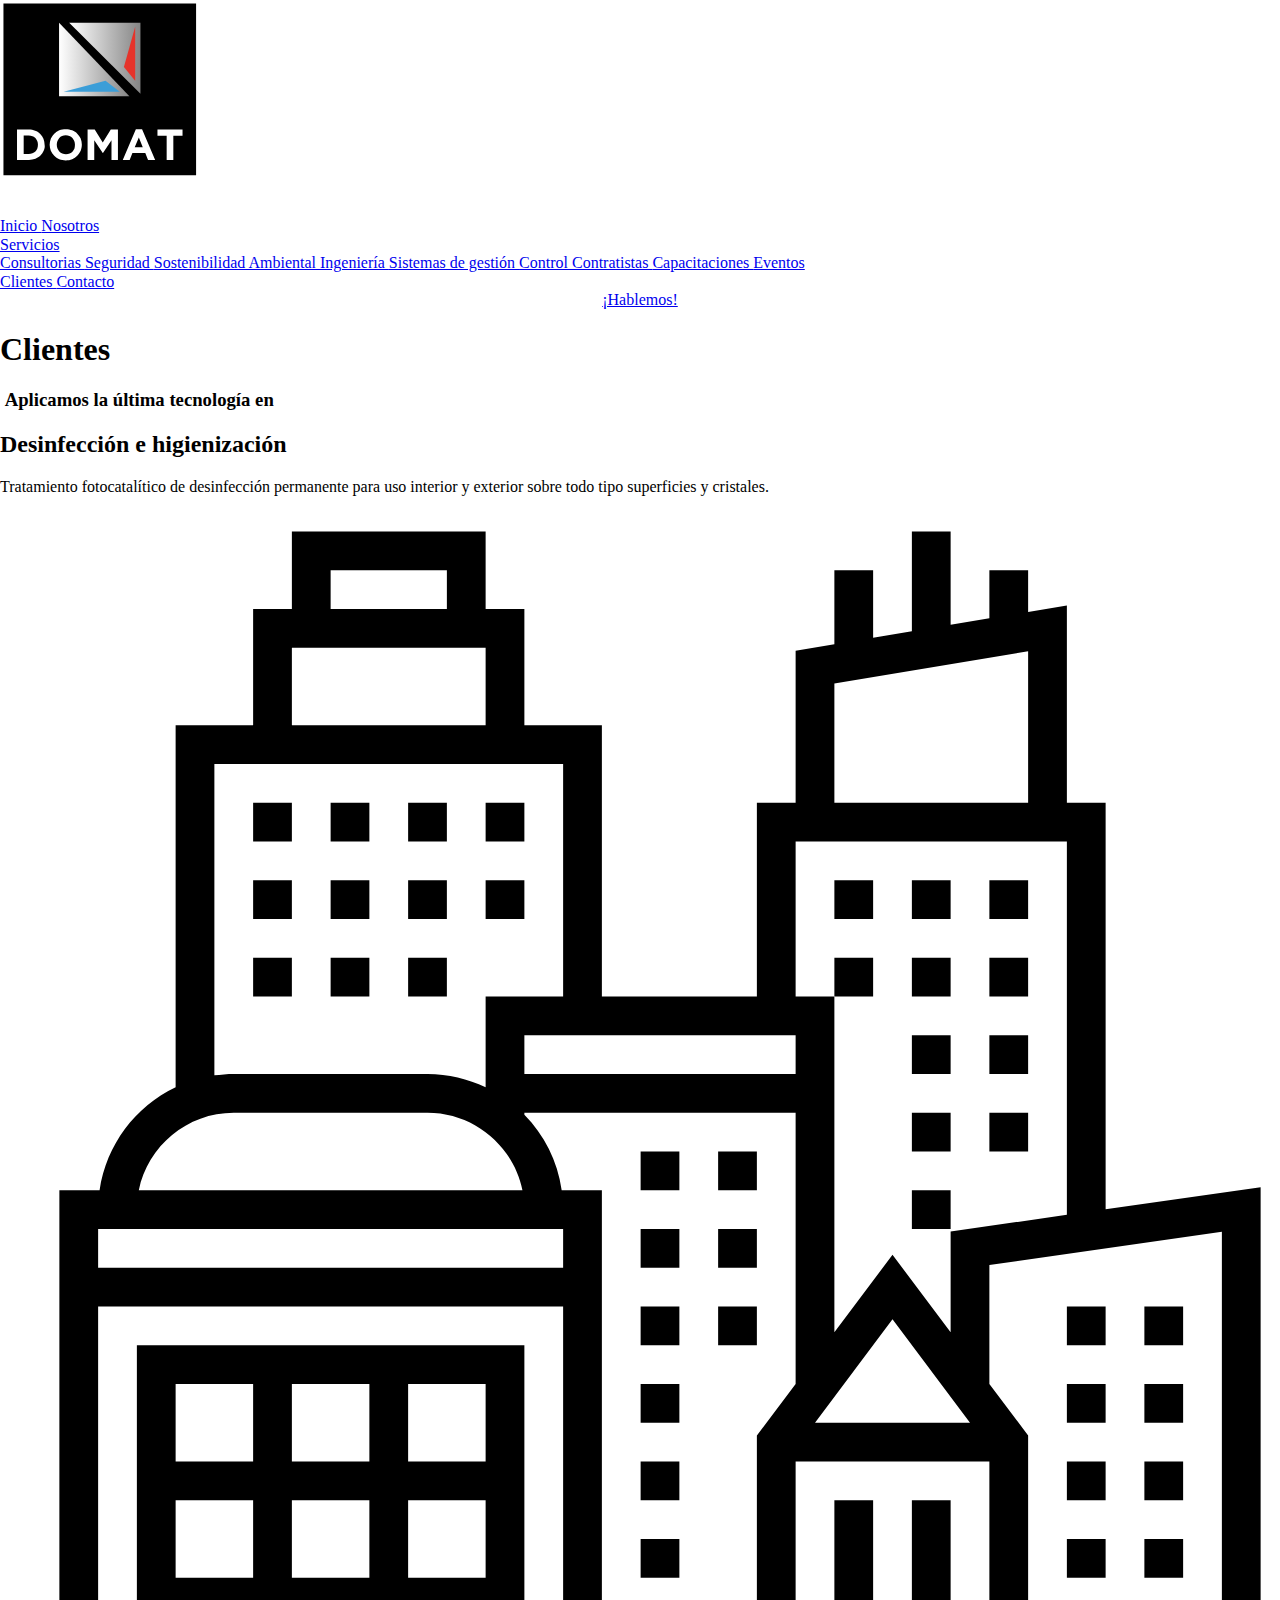
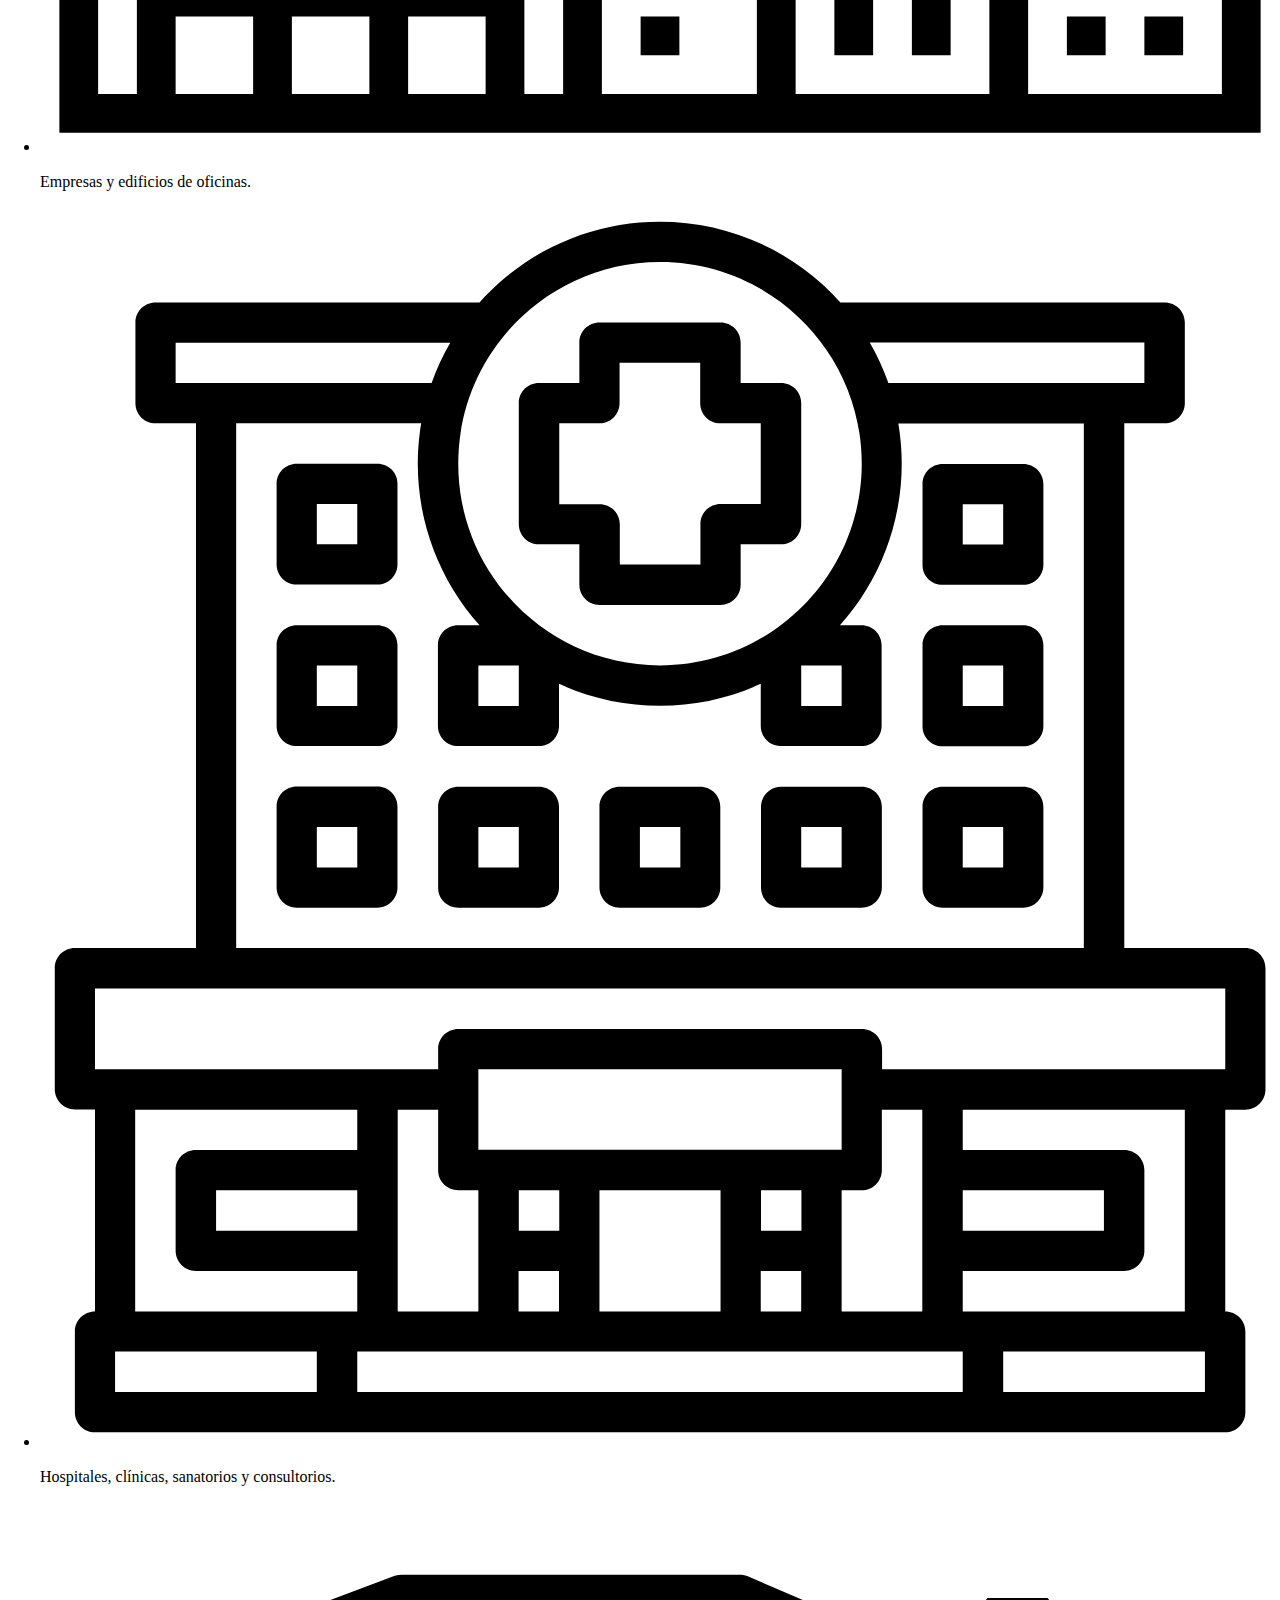
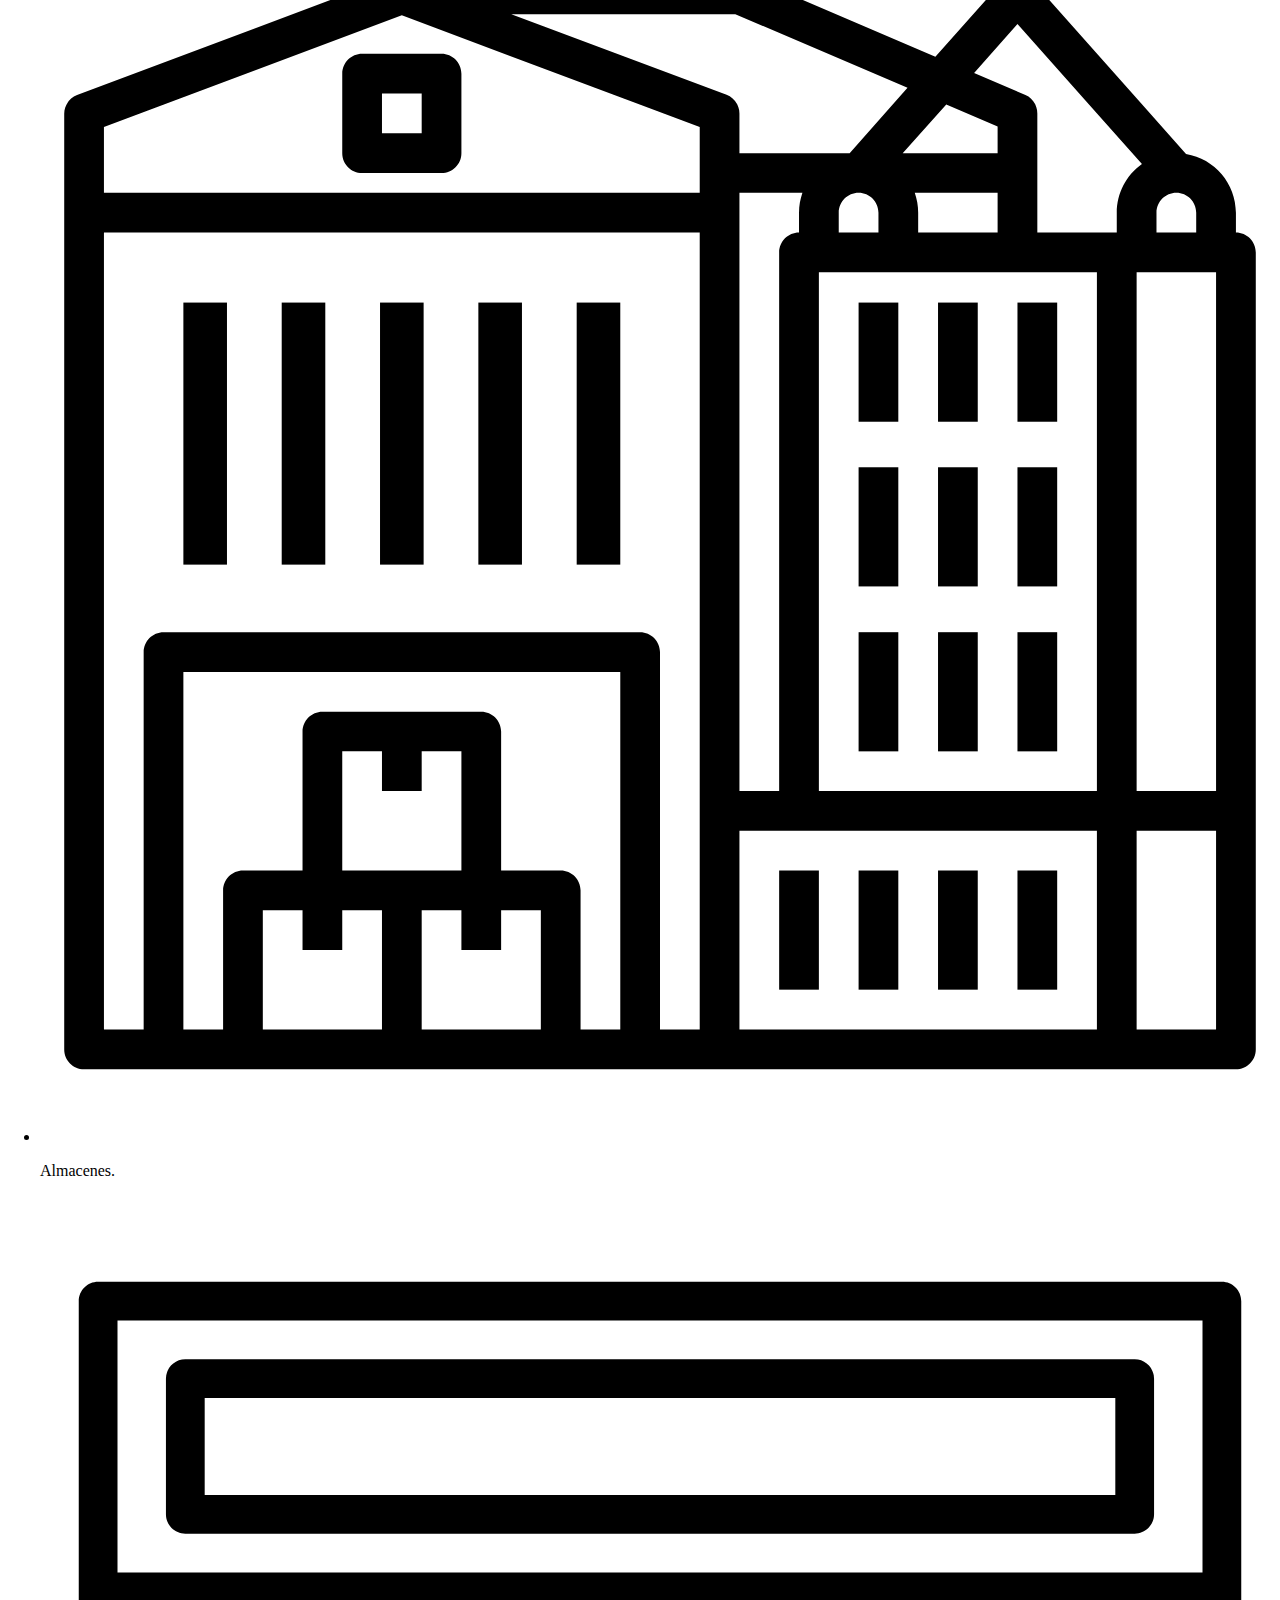
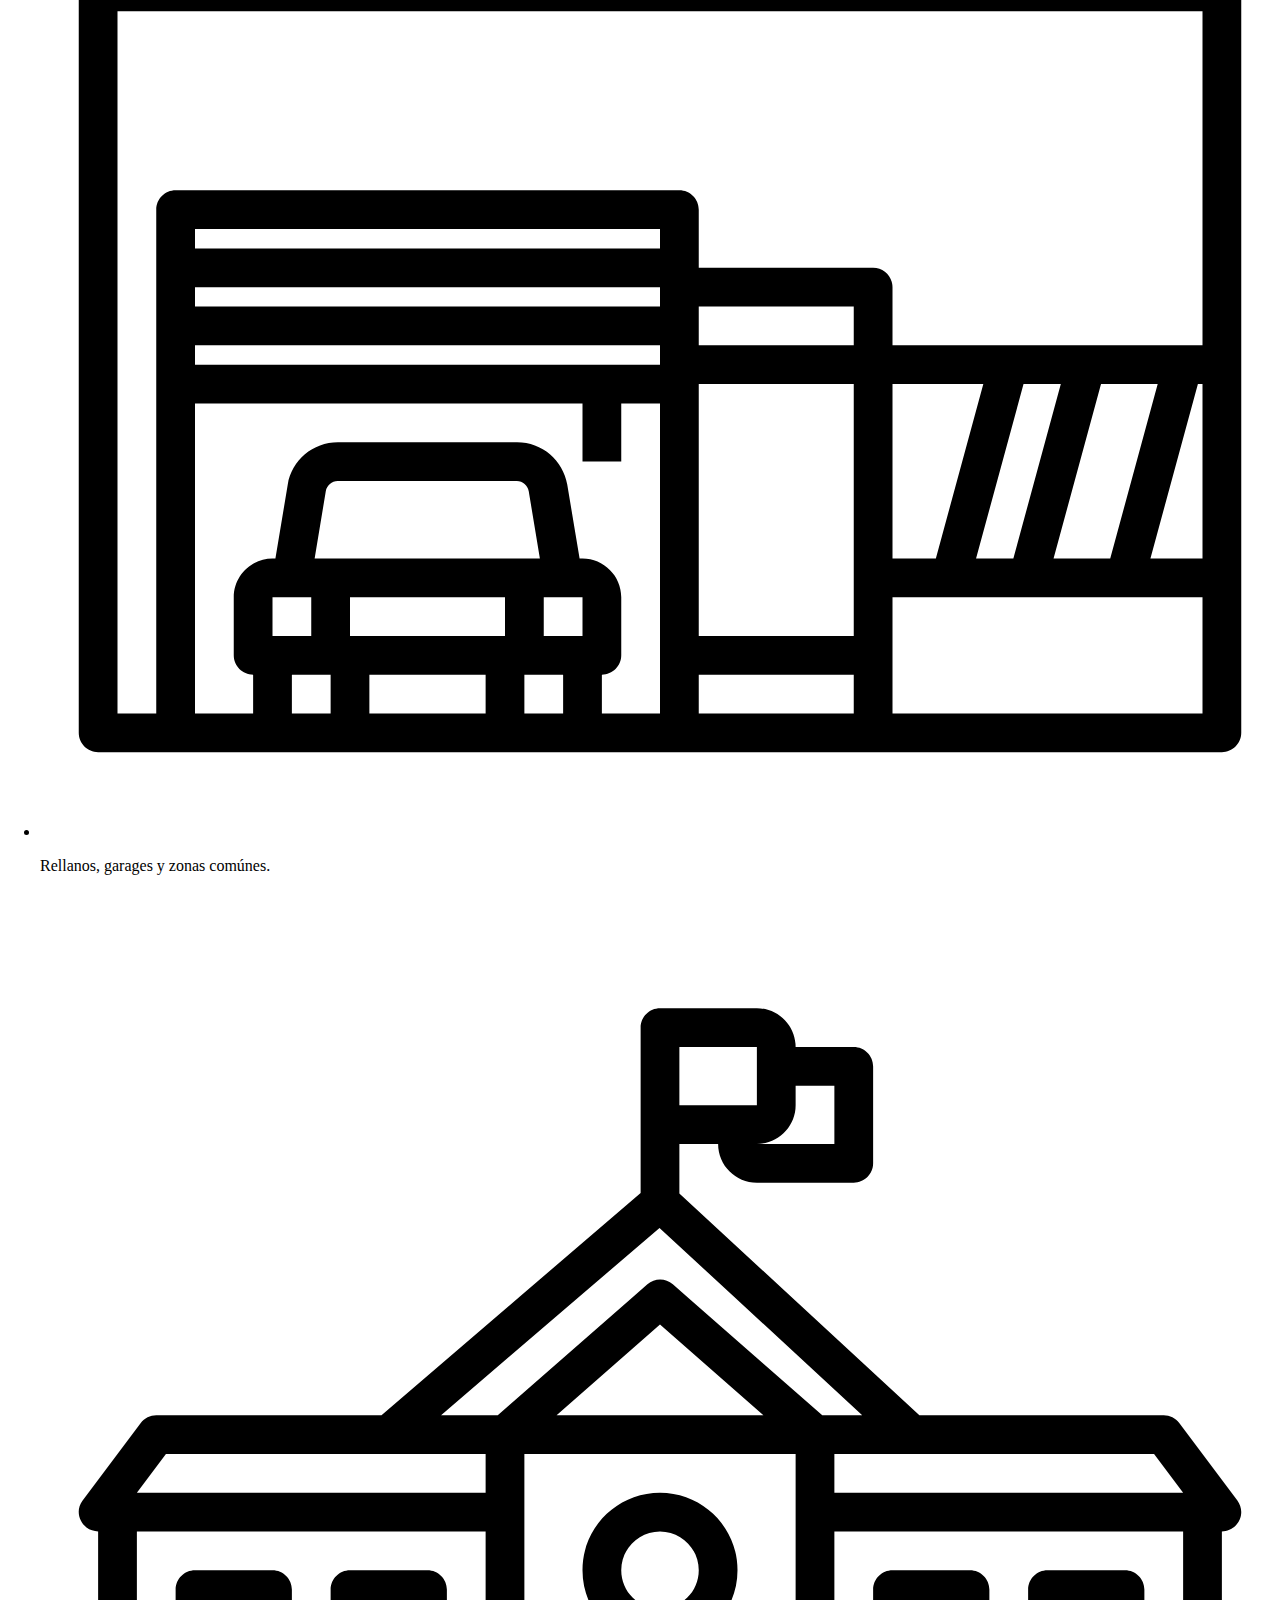
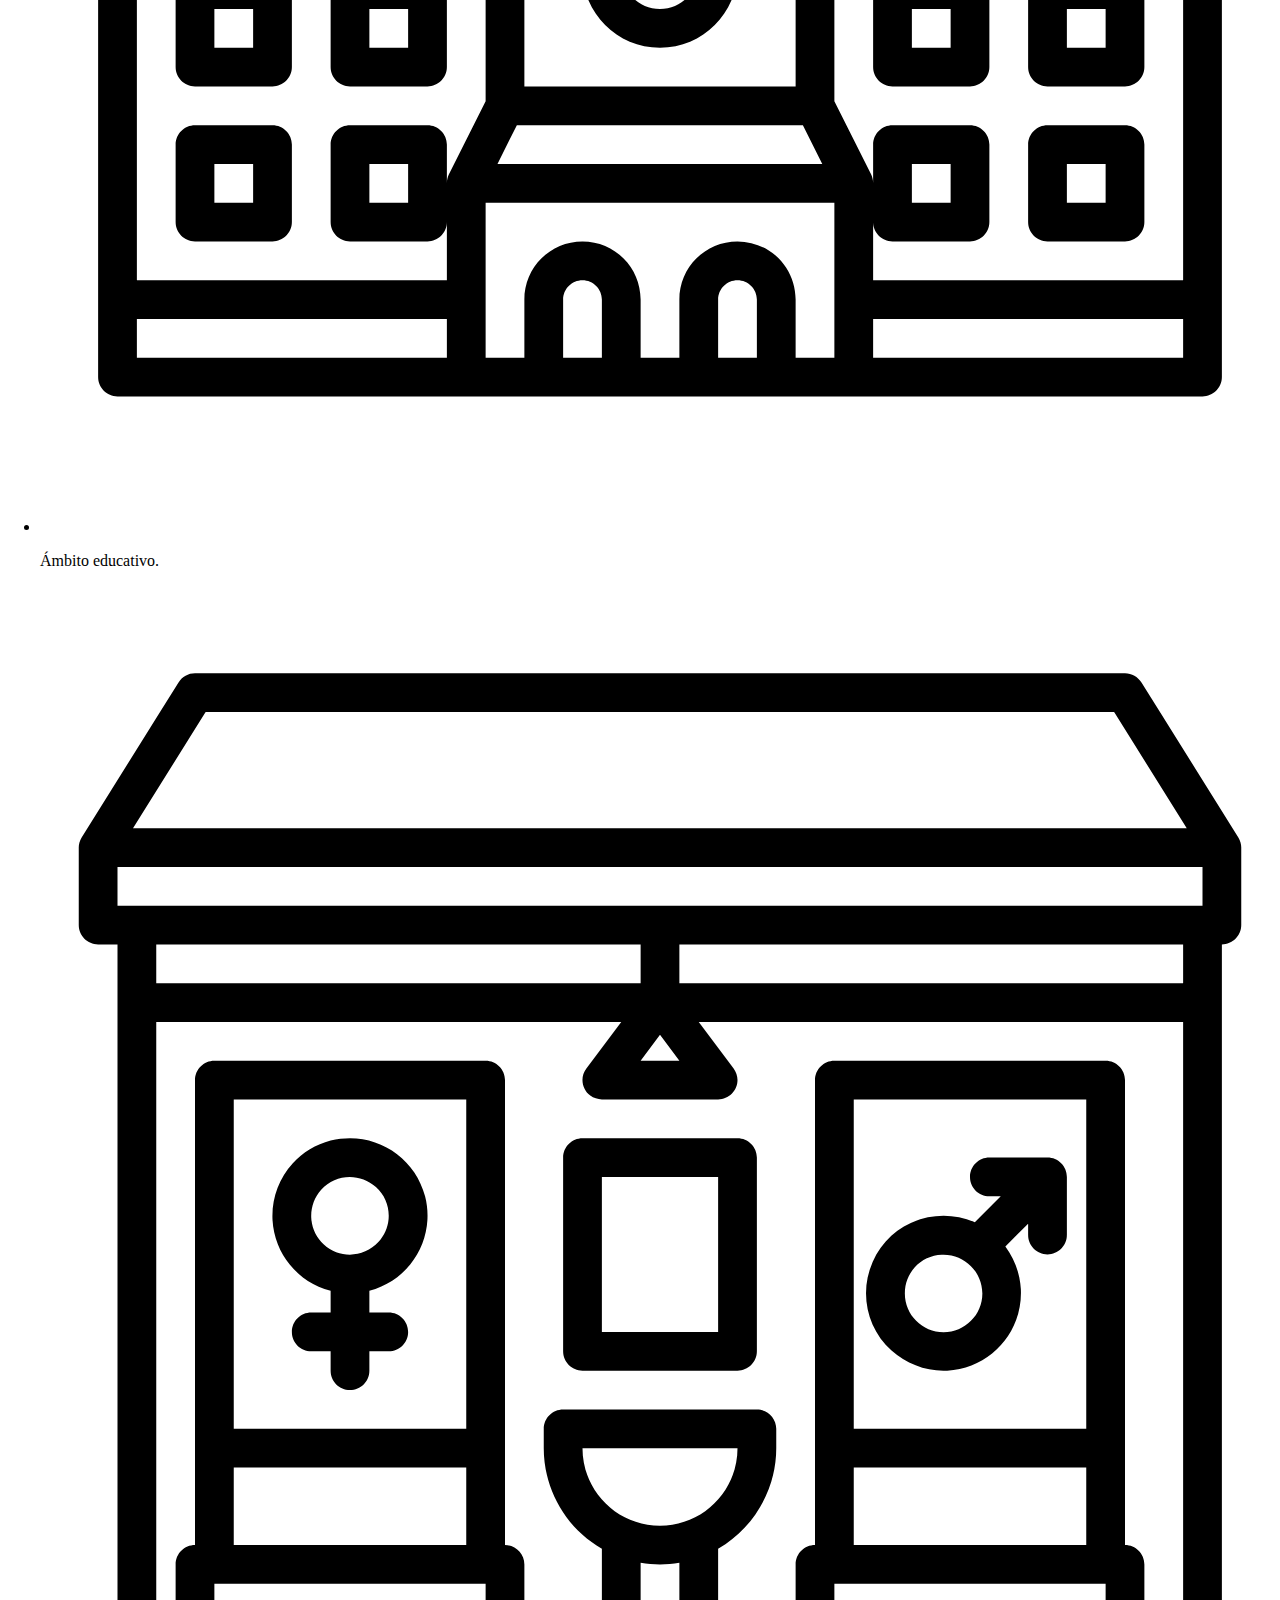
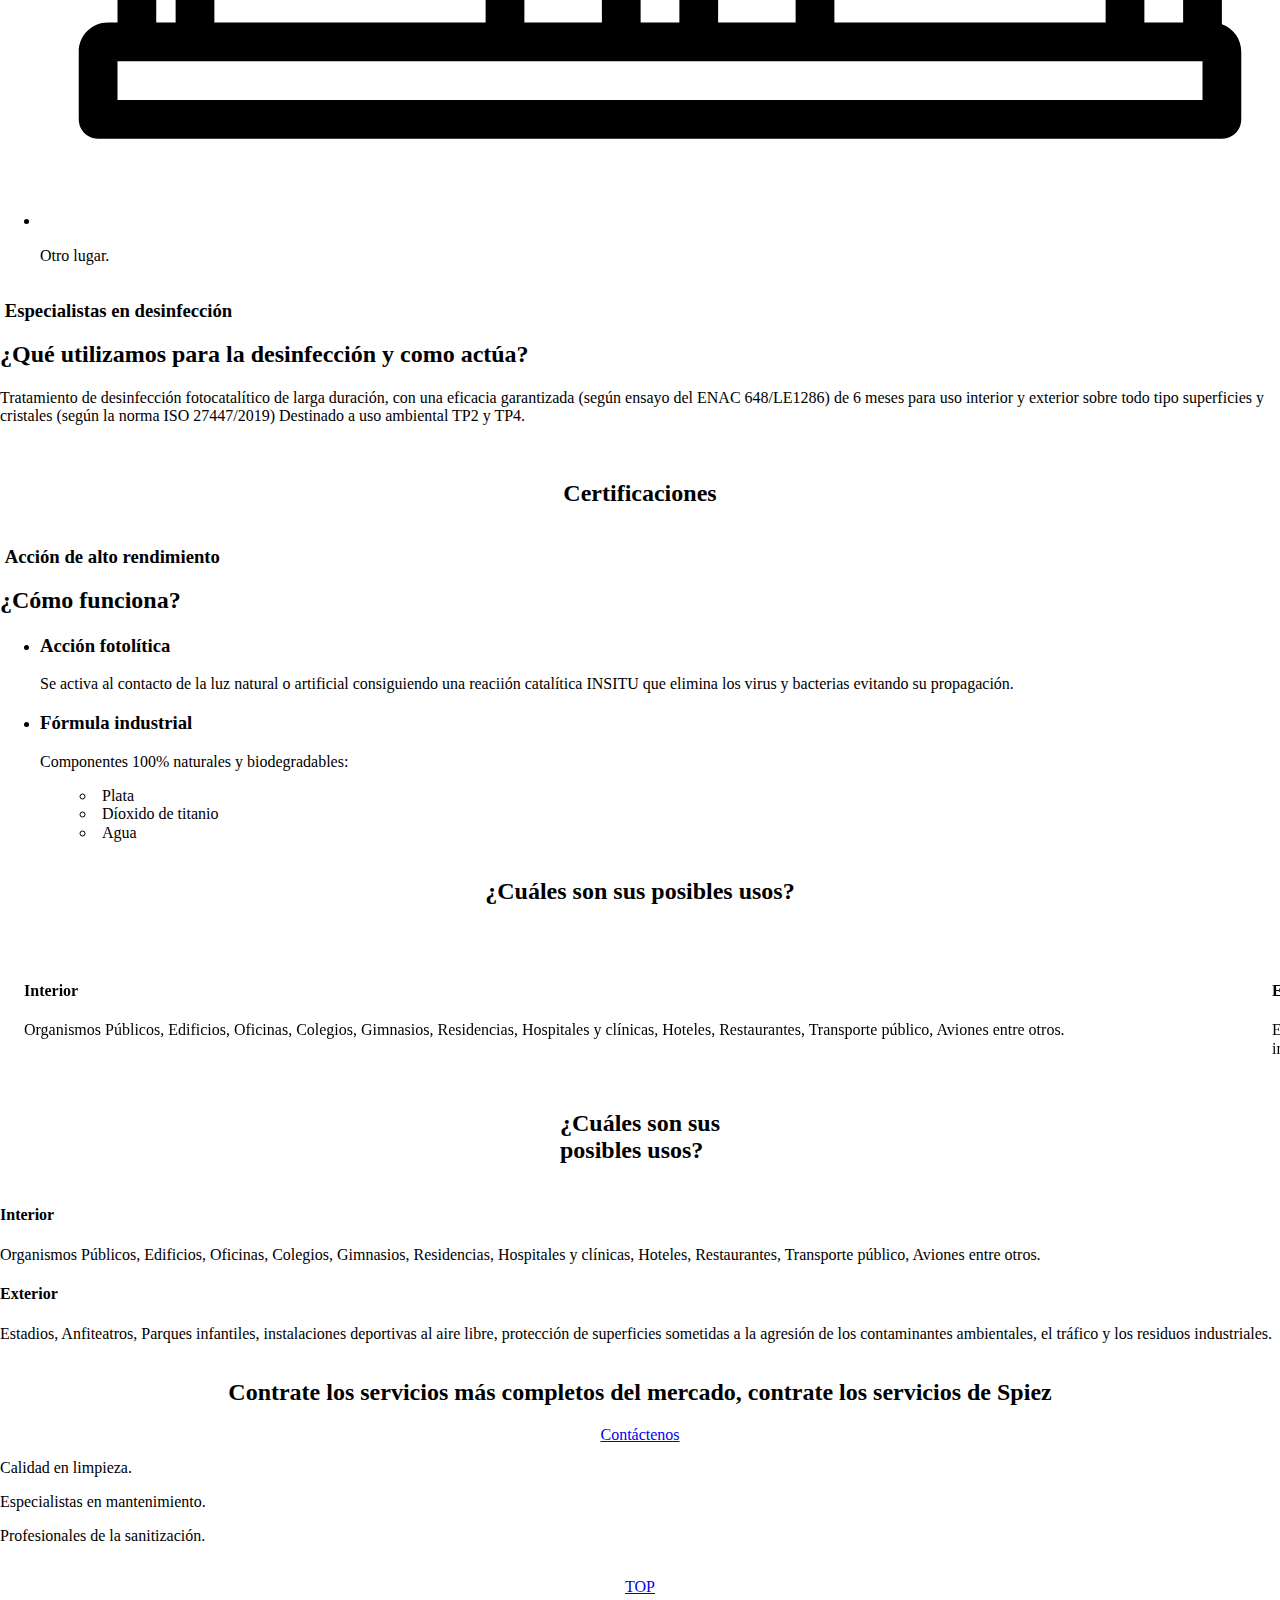
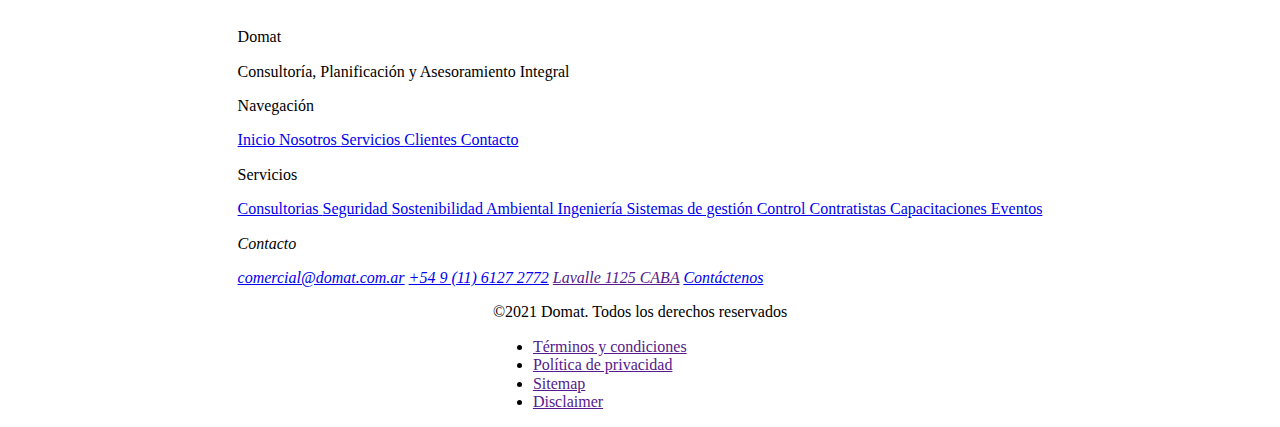
==== clientes.html @ e4129da3 "Add files via upload" ====
<!DOCTYPE html>
<html lang="es">

<head>
    <meta charset="UTF-8">
    <meta name="viewport" content="width=device-width, initial-scale=1.0">
    <title>Desinfección</title>


    <link rel="stylesheet" href="css/glide.core.min.css">
    <link rel="stylesheet" href="css/glide.theme.min.css">
    <link rel="stylesheet" href="css/helpers.css">
    <link rel="stylesheet" href="css/normalize.css">
    <link rel="stylesheet" href="css/clientes.css">
    <link rel="preconnect" href="https://fonts.gstatic.com">
    <link
        href="https://fonts.googleapis.com/css2?family=Manrope:wght@400;500;700;800&family=Montserrat:wght@600;800&display=swap"
        rel="stylesheet">
</head>

<body>
    <header id="header" class="header py-3">

        <nav class="navbar" role="navigation" aria-label="main navigation">
            <div class="navbar-brand">
                <a class="navbar-item" href="index.html">
                    <img loading="lazy" src="img/logo-header-1.svg" width="200">
                </a>

                <a role="button" class="navbar-burger" aria-label="menu" aria-expanded="false" data-target="navbar">
                    <span aria-hidden="true"></span>
                    <span aria-hidden="true"></span>
                    <span aria-hidden="true"></span>
                </a>
            </div>

            <div id="navbar" class="navbar-menu is-justify-content-flex-end">
                <div class="navbar-item">
                    <a href="/index.html" class="navbar-item">
                        Inicio
                    </a>

                    <a href="/nosotros.html" class="navbar-item">
                        Nosotros
                    </a>

                    <div class="navbar-item has-dropdown is-hoverable">
                        <a href="/servicios.html" class="navbar-link is-arrowless has-background-black">
                            Servicios
                        </a>

                        <div class="navbar-dropdown has-background-black">
                            <a href="/servicios.html#anchor-consultorias" class="navbar-item">
                                Consultorias
                            </a>
                            <a href="/servicios.html#seguridad" class="navbar-item">
                                Seguridad
                            </a>
                            <a href="/servicios.html#sostenibilidad" class="navbar-item">
                                Sostenibilidad Ambiental
                            </a>
                            <a href="/servicios.html#ingenieria" class="navbar-item">
                                Ingeniería
                            </a>
                            <a href="/servicios.html#anchor-gestion" class="navbar-item">
                                Sistemas de gestión
                            </a>
                            <a href="/servicios.html#anchor-control" class="navbar-item">
                                Control Contratistas
                            </a>
                            <a href="/servicios.html#anchor-capacitaciones" class="navbar-item">
                                Capacitaciones
                            </a>
                            <a href="/servicios.html#anchor-eventos" class="navbar-item">
                                Eventos
                            </a>

                        </div>
                    </div>

                    <a href="/clientes.html" class="navbar-item">
                        Clientes
                    </a>

                    <a href="/servicios.html" class="navbar-item">
                        Contacto
                    </a>

                </div>

                <div class="center">
                    <div class="navbar-item">
                        <div class="buttons">
                            <a href="/contacto.html" class="button is-primary has-text-weight-medium is-rounded">
                                ¡Hablemos!
                            </a>

                        </div>
                    </div>
                </div>

            </div>
        </nav>
    </header>

    <section id="hero-serv" class="hero hero-serv is-medium">
        <article class="hero-body is-align-content-center px-0">

            <div class="hero-body-info">
                <h1 class="hero-body-info-title is-paddingless">
                    Clientes
                </h1>
            </div>
        </article>
    </section>

    <section class="data-block data-block-limpieza py-6">
        <article class="data-block-body">
            <div class="data-block-body-title mb-6">
                <div>
                    <h3 class="is-size-6-mobile is-size-5-desktop has-text-primary f-8 block is-uppercase captionn">
                        <span>&nbsp</span>Aplicamos la última tecnología en</h3>
                    <h2 class="is-size-4-mobile is-size-2-desktop f-8">Desinfección e higienización</h2>
                </div>
                <div class="data-block-body-title-bajada">
                    <p>Tratamiento fotocatalítico de desinfección permanente para uso interior y exterior sobre todo
                        tipo superficies y cristales.</p>
                </div>
            </div>
            <ul class="data-block-body-info">
                <li class="data-block-body-info-item">
                    <div><svg version="1.2" baseProfile="tiny" xmlns="http://www.w3.org/2000/svg"
                            xmlns:xlink="http://www.w3.org/1999/xlink" x="0px" y="0px" viewBox="0 0 512 512"
                            overflow="visible" xml:space="preserve">
                            <g>
                                <path d="M328,408h16v64h-16V408z" />
                                <path d="M360,408h16v64h-16V408z" />
                                <path d="M440,287.9V120h-16V38.6l-16,2.7V24h-16v19.9l-16,2.7V8h-16v41.2l-16,2.7V24h-16v30.6l-16,2.7V120h-16v80h-64V88h-32V40
		h-16V8h-80v32H88v48H56v149.5c-16.6,7.9-28.6,23.7-31.4,42.5H8v224h496V278.8L440,287.9z M328,70.8l80-13.3V120h-80V70.8z M312,136
		h112v154.2l-48,6.9v41.6l-24-32l-24,32V200h-16V136z M312,232H200v-16h112V232z M312,392h80v96h-80V392z M320,376l32-42.7l32,42.7
		H320z M120,24h48v16h-48V24z M104,56h80v32h-80V56z M72,104h144v96h-32v37.5c-7.3-3.5-15.4-5.5-24-5.5H80c-2.7,0-5.4,0.3-8,0.6V104
		z M80,248h80c19.3,0,35.5,13.8,39.2,32H40.8C44.5,261.8,60.7,248,80,248z M216,296v16H24v-16H216z M184,440h-32v-32h32V440z
		 M136,440h-32v-32h32V440z M136,456v32h-32v-32H136z M152,456h32v32h-32V456z M184,392h-32v-32h32V392z M136,392h-32v-32h32V392z
		 M88,392H56v-32h32V392z M56,408h32v32H56V408z M56,456h32v32H56V456z M200,488V344H40v144H24V328h192v160H200z M215.4,280
		c-1.7-12-7.2-22.8-15.4-31.1V248h112v112l-16,21.3V488h-64V280H215.4z M488,488h-80V381.3L392,360v-49.1l96-13.7V488z" />
                                <path d="M248,264h16v16h-16V264z" />
                                <path d="M248,456h16v16h-16V456z" />
                                <path d="M248,296h16v16h-16V296z" />
                                <path d="M248,424h16v16h-16V424z" />
                                <path d="M248,360h16v16h-16V360z" />
                                <path d="M248,328h16v16h-16V328z" />
                                <path d="M248,392h16v16h-16V392z" />
                                <path d="M280,328h16v16h-16V328z" />
                                <path d="M280,296h16v16h-16V296z" />
                                <path d="M280,264h16v16h-16V264z" />
                                <path d="M456,456h16v16h-16V456z" />
                                <path d="M456,392h16v16h-16V392z" />
                                <path d="M456,424h16v16h-16V424z" />
                                <path d="M456,360h16v16h-16V360z" />
                                <path d="M456,328h16v16h-16V328z" />
                                <path d="M424,424h16v16h-16V424z" />
                                <path d="M424,328h16v16h-16V328z" />
                                <path d="M424,392h16v16h-16V392z" />
                                <path d="M424,456h16v16h-16V456z" />
                                <path d="M424,360h16v16h-16V360z" />
                                <path d="M184,120h16v16h-16V120z" />
                                <path d="M152,120h16v16h-16V120z" />
                                <path d="M88,120h16v16H88V120z" />
                                <path d="M120,120h16v16h-16V120z" />
                                <path d="M120,152h16v16h-16V152z" />
                                <path d="M184,152h16v16h-16V152z" />
                                <path d="M88,152h16v16H88V152z" />
                                <path d="M152,152h16v16h-16V152z" />
                                <path d="M88,184h16v16H88V184z" />
                                <path d="M120,184h16v16h-16V184z" />
                                <path d="M152,184h16v16h-16V184z" />
                                <path d="M392,152h16v16h-16V152z" />
                                <path d="M360,152h16v16h-16V152z" />
                                <path d="M328,152h16v16h-16V152z" />
                                <path d="M392,184h16v16h-16V184z" />
                                <path d="M328,184h16v16h-16V184z" />
                                <path d="M360,184h16v16h-16V184z" />
                                <path d="M360,280h16v16h-16V280z" />
                                <path d="M360,248h16v16h-16V248z" />
                                <path d="M360,216h16v16h-16V216z" />
                                <path d="M392,248h16v16h-16V248z" />
                                <path d="M392,216h16v16h-16V216z" />
                            </g>
                        </svg></div>
                    <p>Empresas y edificios de oficinas.</p>
                </li>
                <li class="data-block-body-info-item">
                    <div><svg version="1.2" baseProfile="tiny" xmlns="http://www.w3.org/2000/svg"
                            xmlns:xlink="http://www.w3.org/1999/xlink" x="0px" y="0px" viewBox="0 0 512 512"
                            overflow="visible" xml:space="preserve">
                            <g id="outline">
                                <path d="M172.7,289.3H206c4.6,0,8.3-3.7,8.3-8.3v-33.3c0-4.6-3.7-8.3-8.3-8.3h-33.3c-4.6,0-8.3,3.7-8.3,8.3V281
		C164.3,285.6,168.1,289.3,172.7,289.3z M181,256h16.7v16.7H181V256z" />
                                <path d="M239.3,289.3h33.3c4.6,0,8.3-3.7,8.3-8.3v-33.3c0-4.6-3.7-8.3-8.3-8.3h-33.3c-4.6,0-8.3,3.7-8.3,8.3V281
		C231,285.6,234.7,289.3,239.3,289.3z M247.7,256h16.7v16.7h-16.7V256z" />
                                <path d="M306,289.3h33.3c4.6,0,8.3-3.7,8.3-8.3v-33.3c0-4.6-3.7-8.3-8.3-8.3H306c-4.6,0-8.3,3.7-8.3,8.3V281
		C297.7,285.6,301.4,289.3,306,289.3z M314.3,256H331v16.7h-16.7V256z" />
                                <path d="M372.7,156H406c4.6,0,8.3-3.7,8.3-8.3v-33.3c0-4.6-3.7-8.3-8.3-8.3h-33.3c-4.6,0-8.3,3.7-8.3,8.3v33.3
		C364.3,152.3,368.1,156,372.7,156z M381,122.7h16.7v16.7H381V122.7z" />
                                <path d="M372.7,222.7H406c4.6,0,8.3-3.7,8.3-8.3V181c0-4.6-3.7-8.3-8.3-8.3h-33.3c-4.6,0-8.3,3.7-8.3,8.3v33.3
		C364.3,218.9,368.1,222.7,372.7,222.7z M381,189.3h16.7V206H381V189.3z" />
                                <path d="M372.7,289.3H406c4.6,0,8.3-3.7,8.3-8.3v-33.3c0-4.6-3.7-8.3-8.3-8.3h-33.3c-4.6,0-8.3,3.7-8.3,8.3V281
		C364.3,285.6,368.1,289.3,372.7,289.3z M381,256h16.7v16.7H381V256z" />
                                <path
                                    d="M497.7,306h-50V89.3h16.7c4.6,0,8.3-3.7,8.3-8.3V47.7c0-4.6-3.7-8.3-8.3-8.3H330.5c-36.7-41.1-99.9-44.7-141-8
		c-2.8,2.5-5.5,5.2-8,8H47.7c-4.6,0-8.3,3.7-8.3,8.3V81c0,4.6,3.7,8.3,8.3,8.3h16.7V306h-50c-4.6,0-8.3,3.7-8.3,8.3v50
		c0,4.6,3.7,8.3,8.3,8.3h8.3V456c-4.6,0-8.3,3.7-8.3,8.3v33.3c0,4.6,3.7,8.3,8.3,8.3h466.7c4.6,0,8.3-3.7,8.3-8.3v-33.3
		c0-4.6-3.7-8.3-8.3-8.3v-83.3h8.3c4.6,0,8.3-3.7,8.3-8.3v-50C506,309.7,502.3,306,497.7,306z M456,56v16.7H350.3
		c-2.1-5.8-4.6-11.4-7.7-16.7H456z M181.5,172.7h-8.9c-4.6,0-8.3,3.7-8.3,8.3v33.3c0,4.6,3.7,8.3,8.3,8.3H206c4.6,0,8.3-3.7,8.3-8.3
		v-17.4c26.5,12.1,56.9,12.1,83.3,0v17.4c0,4.6,3.7,8.3,8.3,8.3h33.3c4.6,0,8.3-3.7,8.3-8.3V181c0-4.6-3.7-8.3-8.3-8.3h-8.9
		c20.3-22.6,29.2-53.3,24.1-83.3H431V306H81V89.3h76.4C152.3,119.3,161.2,150,181.5,172.7L181.5,172.7z M197.7,189.3V206H181v-16.7
		H197.7z M314.3,206v-16.7H331V206H314.3z M256,22.7c46,0,83.3,37.3,83.3,83.3S302,189.3,256,189.3S172.7,152,172.7,106
		C172.7,60,210,22.7,256,22.7z M56,72.7V56h113.4c-3.1,5.3-5.7,10.9-7.7,16.7H56z M114.3,489.3H31v-16.7h83.3V489.3z M39.3,456
		v-83.3H131v16.7H64.3c-4.6,0-8.3,3.7-8.3,8.3V431c0,4.6,3.7,8.3,8.3,8.3H131V456H39.3z M131,406v16.7H72.7V406H131z M381,489.3H131
		v-16.7h250V489.3z M172.7,406h8.3v50h-33.3v-83.3h16.7v25C164.3,402.3,168.1,406,172.7,406z M331,389.3H181V356h150V389.3z
		 M339.3,406c4.6,0,8.3-3.7,8.3-8.3v-25h16.7V456H331v-50H339.3z M297.7,422.7V406h16.7v16.7H297.7z M314.3,439.3V456h-16.7v-16.7
		H314.3z M281,406v50h-50v-50H281z M197.7,422.7V406h16.7v16.7H197.7z M214.3,439.3V456h-16.7v-16.7H214.3z M381,456v-16.7h66.7
		c4.6,0,8.3-3.7,8.3-8.3v-33.3c0-4.6-3.7-8.3-8.3-8.3H381v-16.7h91.7V456H381z M381,422.7V406h58.3v16.7H381z M481,489.3h-83.3
		v-16.7H481V489.3z M489.3,356H347.7v-8.3c0-4.6-3.7-8.3-8.3-8.3H172.7c-4.6,0-8.3,3.7-8.3,8.3v8.3H22.7v-33.3h466.7V356z" />
                                <path d="M139.3,106H106c-4.6,0-8.3,3.7-8.3,8.3v33.3c0,4.6,3.7,8.3,8.3,8.3h33.3c4.6,0,8.3-3.7,8.3-8.3v-33.3
		C147.7,109.7,143.9,106,139.3,106z M131,139.3h-16.7v-16.7H131V139.3z" />
                                <path d="M139.3,172.7H106c-4.6,0-8.3,3.7-8.3,8.3v33.3c0,4.6,3.7,8.3,8.3,8.3h33.3c4.6,0,8.3-3.7,8.3-8.3V181
		C147.7,176.4,143.9,172.7,139.3,172.7z M131,206h-16.7v-16.7H131V206z" />
                                <path d="M139.3,239.3H106c-4.6,0-8.3,3.7-8.3,8.3V281c0,4.6,3.7,8.3,8.3,8.3h33.3c4.6,0,8.3-3.7,8.3-8.3v-33.3
		C147.7,243.1,143.9,239.3,139.3,239.3z M131,272.7h-16.7V256H131V272.7z" />
                                <path d="M206,139.3h16.7V156c0,4.6,3.7,8.3,8.3,8.3h50c4.6,0,8.3-3.7,8.3-8.3v-16.7H306c4.6,0,8.3-3.7,8.3-8.3V81
		c0-4.6-3.7-8.3-8.3-8.3h-16.7V56c0-4.6-3.7-8.3-8.3-8.3h-50c-4.6,0-8.3,3.7-8.3,8.3v16.7H206c-4.6,0-8.3,3.7-8.3,8.3v50
		C197.7,135.6,201.4,139.3,206,139.3z M214.3,89.3H231c4.6,0,8.3-3.7,8.3-8.3V64.3h33.3V81c0,4.6,3.7,8.3,8.3,8.3h16.7v33.3H281
		c-4.6,0-8.3,3.7-8.3,8.3v16.7h-33.3V131c0-4.6-3.7-8.3-8.3-8.3h-16.7V89.3z" />
                            </g>
                        </svg></div>
                    <p>Hospitales, clínicas, sanatorios y consultorios.</p>
                </li>
                <li class="data-block-body-info-item">
                    <div><svg version="1.2" baseProfile="tiny" xmlns="http://www.w3.org/2000/svg"
                            xmlns:xlink="http://www.w3.org/1999/xlink" x="0px" y="0px" viewBox="0 0 512 512"
                            overflow="visible" xml:space="preserve">
                            <g>
                                <path d="M124.8,70.9v32.8c0,4.5,3.7,8.2,8.2,8.2h32.8c4.5,0,8.2-3.7,8.2-8.2V70.9c0-4.5-3.7-8.2-8.2-8.2H133
		C128.5,62.7,124.8,66.4,124.8,70.9z M141.2,79.1h16.4v16.4h-16.4V79.1z" />
                                <rect x="305.2" y="399.9" width="16.4" height="49.2" />
                                <rect x="338" y="399.9" width="16.4" height="49.2" />
                                <rect x="370.8" y="399.9" width="16.4" height="49.2" />
                                <rect x="403.6" y="399.9" width="16.4" height="49.2" />
                                <rect x="338" y="301.5" width="16.4" height="49.2" />
                                <rect x="370.8" y="301.5" width="16.4" height="49.2" />
                                <rect x="403.6" y="301.5" width="16.4" height="49.2" />
                                <rect x="338" y="233.4" width="16.4" height="49.2" />
                                <rect x="370.8" y="233.4" width="16.4" height="49.2" />
                                <rect x="403.6" y="233.4" width="16.4" height="49.2" />
                                <rect x="338" y="165.4" width="16.4" height="49.2" />
                                <rect x="370.8" y="165.4" width="16.4" height="49.2" />
                                <rect x="403.6" y="165.4" width="16.4" height="49.2" />
                                <rect x="59.2" y="165.4" width="18" height="108.2" />
                                <rect x="99.8" y="165.4" width="18" height="108.2" />
                                <rect x="140.4" y="165.4" width="18" height="108.2" />
                                <rect x="181" y="165.4" width="18" height="108.2" />
                                <rect x="221.6" y="165.4" width="18" height="108.2" />
                                <path d="M391.2,39.7l-21.5,24.2L292,30.6c-1-0.4-2.2-0.6-3.3-0.6H149.4c-1,0-1.9,0.2-2.9,0.5l0,0L15.3,79.7
		C12.2,80.9,10,84,10,87.4v386.4c0,4.5,3.7,8.2,8.2,8.2h475.6c4.5,0,8.2-3.7,8.2-8.2V144.7c0-4.5-3.7-8.2-8.2-8.2v-8.2
		c0-12.1-8.7-22.3-20.6-24.3L416,39.6h-24.8V39.7z M374.2,83.6l21.2,9.1v11h-39.2L374.2,83.6z M361.2,120.1h34.2v16.4h-32.8v-8.2
		C362.6,125.5,362.1,122.8,361.2,120.1z M141.2,465.5H92v-49.2h16.4v16.4h16.4v-16.4h16.4V465.5z M157.6,367.1v-16.4H174v49.2h-49.2
		v-49.2h16.4v16.4H157.6z M206.8,465.5h-49.2v-49.2H174v16.4h16.4v-16.4h16.4V465.5z M239.6,465.5h-16.4v-57.4
		c0-4.5-3.7-8.2-8.2-8.2h-24.6v-57.4c0-4.5-3.7-8.2-8.2-8.2h-65.6c-4.5,0-8.2,3.7-8.2,8.2v57.4H83.8c-4.5,0-8.2,3.7-8.2,8.2v57.4
		H59.2V317.9h180.4V465.5z M272.4,465.5H256V309.7c0-4.5-3.7-8.2-8.2-8.2H51c-4.5,0-8.2,3.7-8.2,8.2v155.8H26.4v-329h246V465.5z
		 M272.4,120.1h-246V92.9l123-46.1l123,46.1V120.1z M283.5,79.6l-88.9-33.3h92.5l71.1,30.4l-23.9,27h-45.5V87.3
		C288.8,83.9,286.6,80.8,283.5,79.6z M346.2,128.3v8.2h-16.4v-8.2c0-4.5,3.7-8.2,8.2-8.2S346.2,123.8,346.2,128.3z M314.8,120.1
		c-0.9,2.7-1.4,5.4-1.4,8.2v8.2c-4.5,0-8.2,3.7-8.2,8.2v222.4h-16.4v-247H314.8z M436.4,465.5H288.8v-82h147.6V465.5z M436.4,367.1
		H321.6V152.9h114.8V367.1z M485.6,465.5h-32.8v-82h32.8V465.5z M485.6,367.1h-32.8V152.9h32.8V367.1z M461,128.3
		c0-4.5,3.7-8.2,8.2-8.2c4.5,0,8.2,3.7,8.2,8.2v8.2H461V128.3z M455,108.2c-6.5,4.6-10.4,12.1-10.4,20.1v8.2h-32.8V87.3
		c0-3.3-1.9-6.3-4.9-7.6l-21.2-9.1l17.9-20.2L455,108.2z" />
                            </g>
                        </svg>
                    </div>
                    <p>Almacenes.</p>
                </li>
                <li class="data-block-body-info-item">
                    <div><svg version="1.2" baseProfile="tiny" xmlns="http://www.w3.org/2000/svg"
                            xmlns:xlink="http://www.w3.org/1999/xlink" x="0px" y="0px" viewBox="0 0 512 512"
                            overflow="visible" xml:space="preserve">
                            <g>
                                <path d="M452,139c4.4,0,8-3.6,8-8V75c0-4.4-3.6-8-8-8H60c-4.4,0-8,3.6-8,8v56c0,4.4,3.6,8,8,8H452z M68,83h92.8h12h174.5h25.4H444
		v40h-71.4H313H207h-46.2H68V83z" />
                                <g>
                                    <path d="M488,35H24c-4.4,0-8,3.6-8,8v426c0,4.4,3.6,8,8,8h464c4.4,0,8-3.6,8-8V43C496,38.6,492.4,35,488,35z M120,461h-16v-16h16
			V461z M96,429v-16h16v16H96z M113.4,397l4.6-27.8c0.4-2.4,2.5-4.2,4.9-4.2h74c2.4,0,4.5,1.8,4.9,4.2l4.6,27.8H120H113.4z M184,461
			h-48v-16h48V461z M192,429h-64v-16h64V429z M216,461h-16v-16h16V461z M224,429h-16v-16h16V429z M256,461h-24v-16c4.4,0,8-3.6,8-8
			v-24c0-8.8-7.2-16-16-16h-1.2l-5.1-30.5C216,356.4,207.3,349,197,349h-74c-10.3,0-19.1,7.4-20.7,17.5L97.2,397H96
			c-8.8,0-16,7.2-16,16v24c0,4.4,3.6,8,8,8v16H64V333h160v24h16v-24h16V461z M256,317H64v-8h192V317z M256,293H64v-8h192V293z
			 M256,269H64v-8h192V269z M336,461h-64v-16h64V461z M336,429h-64V325h64V429z M336,309h-64v-16h64V309z M480,461H352v-48h128V461z
			 M401.9,397h-15.4l19.6-72h15.4L401.9,397z M438.1,325h23.4l-19.6,72h-23.4L438.1,325z M369.9,397H352v-72h37.5L369.9,397z
			 M480,397h-21.5l19.6-72h1.9V397z M480,309H352v-24c0-4.4-3.6-8-8-8h-72v-24c0-4.4-3.6-8-8-8H56c-4.4,0-8,3.6-8,8v208H32V171h448
			V309z M480,155H32V51h104h24.3h191.3h42.8H480V155z" />
                                </g>
                            </g>
                        </svg>
                    </div>
                    <p>Rellanos, garages y zonas comúnes.</p>
                </li>
                <li class="data-block-body-info-item">
                    <div><svg version="1.2" baseProfile="tiny" xmlns="http://www.w3.org/2000/svg"
                            xmlns:xlink="http://www.w3.org/1999/xlink" x="0px" y="0px" viewBox="0 0 512 512"
                            overflow="visible" xml:space="preserve">
                            <g id="outline">
                                <path d="M256,312c17.7,0,32-14.3,32-32s-14.3-32-32-32s-32,14.3-32,32C224,297.7,238.3,312,256,312z M256,264c8.8,0,16,7.2,16,16
		s-7.2,16-16,16c-8.8,0-16-7.2-16-16C240,271.2,247.2,264,256,264z" />
                                <path d="M352,328h32c4.4,0,8-3.6,8-8v-32c0-4.4-3.6-8-8-8h-32c-4.4,0-8,3.6-8,8v32C344,324.4,347.6,328,352,328z M360,296h16v16
		h-16V296z" />
                                <path d="M416,328h32c4.4,0,8-3.6,8-8v-32c0-4.4-3.6-8-8-8h-32c-4.4,0-8,3.6-8,8v32C408,324.4,411.6,328,416,328z M424,296h16v16
		h-16V296z" />
                                <path d="M416,392h32c4.4,0,8-3.6,8-8v-32c0-4.4-3.6-8-8-8h-32c-4.4,0-8,3.6-8,8v32C408,388.4,411.6,392,416,392z M424,360h16v16
		h-16V360z" />
                                <path d="M128,328h32c4.4,0,8-3.6,8-8v-32c0-4.4-3.6-8-8-8h-32c-4.4,0-8,3.6-8,8v32C120,324.4,123.6,328,128,328z M136,296h16v16
		h-16V296z" />
                                <path
                                    d="M64,328h32c4.4,0,8-3.6,8-8v-32c0-4.4-3.6-8-8-8H64c-4.4,0-8,3.6-8,8v32C56,324.4,59.6,328,64,328z M72,296h16v16H72V296z" />
                                <path
                                    d="M64,392h32c4.4,0,8-3.6,8-8v-32c0-4.4-3.6-8-8-8H64c-4.4,0-8,3.6-8,8v32C56,388.4,59.6,392,64,392z M72,360h16v16H72V360z" />
                                <path
                                    d="M494.4,251.2l-24-32c-1.5-2-3.9-3.2-6.4-3.2H363.1L264,124.5V104h16c0,8.8,7.2,16,16,16h40c4.4,0,8-3.6,8-8V72
		c0-4.4-3.6-8-8-8h-24c0-8.8-7.2-16-16-16h-40c-4.4,0-8,3.6-8,8v68.3L141,216H48c-2.5,0-4.9,1.2-6.4,3.2l-24,32
		c-2.7,3.5-1.9,8.5,1.6,11.2c1.4,1,3.1,1.6,4.8,1.6v184c0,4.4,3.6,8,8,8h448c4.4,0,8-3.6,8-8V264c4.4,0,8-3.6,8-8
		C496,254.3,495.4,252.6,494.4,251.2z M472,248H328v-16h132L472,248z M312,328H200v-96h112V328z M213.3,216l42.7-37.4l42.7,37.4
		H213.3z M196.9,344h118.1l8,16H188.9L196.9,344z M328,80v24h-32c8.8,0,16-7.2,16-16v-8H328z M296,88h-32V64h32V88z M255.8,138.7
		l83.7,77.3H323l-61.7-54c-3-2.6-7.5-2.6-10.5,0L189,216h-23.4L255.8,138.7z M52,232h132v16H40L52,232z M184,264v70.1l-15.2,30.3
		c-0.5,1.1-0.8,2.3-0.8,3.5c0,0,0,0.1,0,0.1v-16c0-4.4-3.6-8-8-8h-32c-4.4,0-8,3.6-8,8v32c0,4.4,3.6,8,8,8h32c4.4,0,8-3.6,8-8v24H40
		V264H184z M152,360v16h-16v-16H152z M40,424h128v16H40V424z M216,440v-24c0-4.4,3.6-8,8-8s8,3.6,8,8v24H216z M280,440v-24
		c0-4.4,3.6-8,8-8s8,3.6,8,8v24H280z M312,440v-24c0-13.3-10.7-24-24-24s-24,10.7-24,24v24h-16v-24c0-13.3-10.7-24-24-24
		s-24,10.7-24,24v24h-16v-64h144v64H312z M344,440v-16h128v16H344z M472,408H344v-24c0,4.4,3.6,8,8,8h32c4.4,0,8-3.6,8-8v-32
		c0-4.4-3.6-8-8-8h-32c-4.4,0-8,3.6-8,8v16c0,0,0-0.1,0-0.1c0-1.2-0.3-2.4-0.8-3.5L328,334.1V264h144V408z M360,376v-16h16v16H360z" />
                            </g>
                        </svg></div>
                    <p>Ámbito educativo.</p>
                </li>
                <li class="data-block-body-info-item">
                    <div><svg version="1.2" baseProfile="tiny" xmlns="http://www.w3.org/2000/svg"
                            xmlns:xlink="http://www.w3.org/1999/xlink" x="0px" y="0px" viewBox="0 0 512 512"
                            overflow="visible" xml:space="preserve">
                            <g id="outline">
                                <path d="M96,261.6c0.7,14,10.4,25.9,24,29.4v9h-8c-4.4,0-8,3.6-8,8s3.6,8,8,8h8v8c0,4.4,3.6,8,8,8c4.4,0,8-3.6,8-8v-8h8
		c4.4,0,8-3.6,8-8s-3.6-8-8-8h-8v-9c17.1-4.4,27.4-21.9,23-39c-4.4-17.1-21.9-27.4-39-23c-6.1,1.6-11.5,4.9-15.7,9.5l0,0
		C98.6,244.8,95.6,253.1,96,261.6z M116.1,249.3L116.1,249.3c5.9-6.6,16-7.1,22.6-1.1c6.6,5.9,7.1,16,1.1,22.6s-16,7.1-22.6,1.1
		c-3.1-2.8-5-6.8-5.2-11.1C111.8,256.6,113.3,252.4,116.1,249.3L116.1,249.3z" />
                                <path d="M351.6,315.7c5.9,5.3,13.5,8.3,21.4,8.3c0.5,0,1.1,0,1.6,0c17.7-0.9,31.2-15.9,30.4-33.6c-0.3-6.4-2.6-12.6-6.4-17.7
		l9.4-9.4v4.7c0,4.4,3.6,8,8,8s8-3.6,8-8v-24c0-4.4-3.6-8-8-8h-24c-4.4,0-8,3.6-8,8s3.6,8,8,8h4.7L386,262.7
		c-16.2-7.1-35.1,0.2-42.2,16.4C338.2,291.7,341.4,306.5,351.6,315.7L351.6,315.7z M361.2,281.3c2.8-3.2,6.8-5,11.1-5.2
		c0.3,0,0.5,0,0.8,0c8.8,0,16,7.2,16,16c0,8.8-7.2,16-16,16c-8.8,0-16-7.2-16-16C357.1,288,358.6,284.2,361.2,281.3z" />
                                <path d="M224,324h64c4.4,0,8-3.6,8-8v-80c0-4.4-3.6-8-8-8h-64c-4.4,0-8,3.6-8,8v80C216,320.4,219.6,324,224,324z M232,244h48v64
		h-48V244z" />
                                <path d="M488,148c4.4,0,8-3.6,8-8v-32c0-1.5-0.4-2.9-1.2-4.2c0,0,0,0,0,0l-40-64c-1.5-2.3-4-3.8-6.8-3.8H64c-2.8,0-5.3,1.4-6.8,3.8
		l-40,64c0,0,0,0,0,0c-0.8,1.3-1.2,2.7-1.2,4.2v32c0,4.4,3.6,8,8,8h8v280h-4c-6.6,0-12,5.4-12,12v28c0,4.4,3.6,8,8,8h464
		c4.4,0,8-3.6,8-8v-28c0-5.1-3.2-9.6-8-11.3V148z M472,164H264v-16h208V164z M32,132v-16h448v16H32z M256,185.3l8,10.7h-16
		L256,185.3z M68.4,52h375.1l30,48H38.4L68.4,52z M248,148v16H48v-16H248z M48,180h192l-14.4,19.2c-2.7,3.5-1.9,8.5,1.6,11.2
		c1.4,1,3.1,1.6,4.8,1.6h48c4.4,0,8-3.6,8-8c0-1.7-0.6-3.4-1.6-4.8L272,180h200v248h-16v-24c0-4.4-3.6-8-8-8V204c0-4.4-3.6-8-8-8
		H328c-4.4,0-8,3.6-8,8v192c-4.4,0-8,3.6-8,8v24h-32v-30.5c14.8-8.6,24-24.4,24-41.5v-8c0-4.4-3.6-8-8-8h-80c-4.4,0-8,3.6-8,8v8
		c0,17.1,9.2,33,24,41.5V428h-32v-24c0-4.4-3.6-8-8-8V204c0-4.4-3.6-8-8-8H72c-4.4,0-8,3.6-8,8v192c-4.4,0-8,3.6-8,8v24h-8V180z
		 M432,348h-96V212h96V348z M336,364h96v32h-96V364z M328,412h112v16H328V412z M256,388c-17.7,0-32-14.3-32-32h64
		C288,373.7,273.7,388,256,388z M248,403.3c5.3,0.9,10.7,0.9,16,0V428h-16V403.3z M176,348H80V212h96V348z M80,364h96v32H80V364z
		 M72,412h112v16H72V412z M480,460H32v-16h448V460z" />
                            </g>
                        </svg></div>
                    <p>Otro lugar.</p>
                </li>
            </ul>
        </article>
    </section>

    <section class="des py-6">
        <article class="des-body">
            <div class="des-body-info center-column is-paddingless">
                <div>
                    <h3 class="is-size-6-mobile is-size-5-desktop f-8 block is-uppercase captionn captionn-invert">
                        <span>&nbsp</span>Especialistas en desinfección </h3>
                    <h2 class="is-paddingless is-size-4-mobile is-size-2-desktop servicios-title f-8 mt-3 mb-4">¿Qué
                        utilizamos para la
                        desinfección y
                        como actúa?</h2>
                    <p class="has-text-white">Tratamiento de desinfección fotocatalítico de larga duración, con una
                        eficacia garantizada (según ensayo del ENAC 648/LE1286) de 6 meses para uso interior y exterior
                        sobre todo tipo superficies y cristales (según la norma ISO 27447/2019)
                        Destinado a uso ambiental TP2 y TP4.
                    </p>
                </div>
            </div>
            <div class="des-body-img is-paddingless">
                <img loading="lazy" src="img/Cleaning-Spray-Mockup.png" alt="">
            </div>
        </article>
    </section>
    <section class="cc pt-6">
        <article class="cc-body">
            <div class="cc-body-title center-column has-text-white">
                <h2 class="is-size-3-mobile is-size-1-desktop servicios-title f-8">Certificaciones</h2>

            </div>
            <div class="cc-body-grid">
                <div class="cc-body-grid-item center-column">
                    <img loading="lazy" src="img/iso14001.png" alt="">
                </div>
                <div class="cc-body-grid-item center-column">
                    <img loading="lazy" src="img/iso18001.png" alt="">
                </div>
                <div class="cc-body-grid-item center-column">
                    <img loading="lazy" src="img/iso9001.png" alt="">
                </div>
                <div class="cc-body-grid-item center-column">
                    <img loading="lazy" src="img/iso9001.png" alt="">
                </div>
            </div>
        </article>
    </section>

    <section class="proc py-6">
        <article class="proc-body">
            <h3 class="is-size-6-mobile is-size-5-desktop has-text-primary f-8 block is-uppercase captionn">
                <span>&nbsp</span>Acción de alto rendimiento</h3>
            <h2 class="is-size-4-mobile is-size-2-desktop f-8">¿Cómo funciona?</h2>
            <ul class="proc-body-grid mt-5">
                <li class="proc-body-grid-item">
                    <div class="mb-4 shape">
                        <div class="circle"></div>
                        <div class="line"></div>
                    </div>
                    <div>
                        <h3 class="is-size-5 f-8">Acción fotolítica</h3>
                        <p>Se activa al contacto de la luz natural o artificial consiguiendo una reaciión catalítica
                            INSITU que elimina los virus y bacterias evitando su propagación.</p>
                    </div>
                </li>
                <li class="proc-body-grid-item">
                    <div class="mb-4 shape">
                        <div class="circle"></div>
                        <div class="line"></div>
                    </div>
                    <div>
                        <h3 class="is-size-5 f-8">Fórmula industrial</h3>
                        <p>Componentes 100% naturales y biodegradables: </p>
                        <ul style="list-style: circle;list-style-position: inside;">
                            <li>Plata</li>
                            <li>Díoxido de titanio</li>
                            <li>Agua</li>
                        </ul>
                    </div>
                </li>

            </ul>
        </article>
    </section>

    <section class="usos-slider pb-6">

        <div class="usos-slider-glide">
            <div class="met-body-title center-column  has-text-black">
                <h2 class="is-size-3-mobile servicios-title has-text-centered f-8 pb-5 mx-5">
                    ¿Cuáles son sus
                    posibles usos?</h2>

            </div>
            <div class="glide__track" data-glide-el="track">
                <ul class="glide__slides">
                    <li class="glide__slide">
                        <div>
                            <div class="overlay"></div>
                            <img loading="lazy" src="img/usos.jpg" alt="">

                            <div class="info px-5 pb-5">
                                <h4 class="is-size-5 is-uppercase has-text-weight-bold mb-2">Interior</h4>
                                <p>Organismos Públicos, Edificios, Oficinas, Colegios, Gimnasios, Residencias,
                                    Hospitales y clínicas, Hoteles, Restaurantes, Transporte público, Aviones entre
                                    otros.</p>
                            </div>
                        </div>
                    </li>
                    <li class="glide__slide">
                        <div>
                            <div class="overlay"></div>
                            <img loading="lazy" src="img/usos-2.jpg" alt="">

                            <div class="info px-5 pb-5">
                                <h4 class="is-size-5 is-uppercase has-text-weight-bold mb-2">Exterior</h4>
                                <p>Estadios, Anfiteatros, Parques infantiles, instalaciones deportivas al aire libre,
                                    protección de superficies sometidas a la agresión de los contaminantes ambientales,
                                    el tráfico y los residuos industriales.</p>
                            </div>
                        </div>
                    </li>

                </ul>
            </div>

        </div>
    </section>

    <section class="usos py-6">
        <article class="usos-body">
            <div class="usos-body-title center mb-6">
                <h2 class=" is-size-3-mobile is-size-2-desktop f-8">¿Cuáles son sus <br> posibles usos? </h2>
            </div>
            <div class="usos-body-grid">
                <div class="usos-body-grid-img">

                </div>
                <div class="usos-body-grid-info">
                    <div class="usos-body-grid-info-item">
                        <h4 class="is-size-4 f-8">Interior</h4>
                        <p>Organismos Públicos, Edificios, Oficinas, Colegios, Gimnasios, Residencias,
                            Hospitales y clínicas, Hoteles, Restaurantes, Transporte público, Aviones entre
                            otros.</p>
                    </div>
                    <div class="usos-body-grid-info-item">
                        <h4 class="is-size-4 f-8">Exterior</h4>
                        <p>Estadios, Anfiteatros, Parques infantiles, instalaciones deportivas al aire libre,
                            protección de superficies sometidas a la agresión de los contaminantes ambientales,
                            el tráfico y los residuos industriales.</p>
                    </div>
                </div>
            </div>
        </article>
    </section>

    <section class="cta-serv py-6">
        <article class="cta-serv-body">
            <div class="cta-serv-body-info center-column pb-6">
                <h2 class="is-size-4-mobile is-size-3-desktop f-8 block">Contrate los servicios más completos del
                    mercado, contrate los servicios de Spiez
                </h2>
                <a href="contacto.html"
                    class="button is-medium single-spaced is-primary has-text-weight-bold">Contáctenos</a>

            </div>
            <div class="cta-serv-body-bajada has-text-secondary level">
                <p>Calidad en limpieza.</p>
                <p>Especialistas en mantenimiento.</p>
                <p>Profesionales de la sanitización.</p>
            </div>
        </article>
    </section>

    <div class="spacer"></div>


    <footer class="footer has-background-black center-column has-text-white pb-5">
        <a class="back-to-top" href="#header">
            <p>TOP</p>
        </a>

        <article class="footer-body">
            <div class="redes">
                <p class="footer-title">Domat</p>
                <p>Consultoría, Planificación y Asesoramiento Integral</p>
            </div>
            <div class="menu is-flex-direction-column">
                <p class="footer-title">Navegación</p>

                <a href="/index.html" class="navbar-item">
                    Inicio
                </a>

                <a href="/nosotros.html" class="navbar-item">
                    Nosotros
                </a>

                <a href="/servicios.html" class="navbar-item">
                    Servicios
                </a>

                <a href="/servicios.html" class="navbar-item">
                    Clientes
                </a>

                <a href="/contacto.html" class="navbar-item">
                    Contacto
                </a>

            </div>
            <div class="menu menu-serv is-flex-direction-column">
                <p class="footer-title">Servicios</p>
                <a href="/servicios.html#anchor-consultorias" class="navbar-item">
                    Consultorias
                </a>
                <a href="/servicios.html#seguridad" class="navbar-item">
                    Seguridad
                </a>
                <a href="/servicios.html#sostenibilidad" class="navbar-item">
                    Sostenibilidad Ambiental
                </a>
                <a href="/servicios.html#ingenieria" class="navbar-item">
                    Ingeniería
                </a>
                <a href="/servicios.html#anchor-gestion" class="navbar-item">
                    Sistemas de gestión
                </a>
                <a href="/servicios.html#anchor-control" class="navbar-item">
                    Control Contratistas
                </a>
                <a href="/servicios.html#anchor-capacitaciones" class="navbar-item">
                    Capacitaciones
                </a>
                <a href="/servicios.html#anchor-eventos" class="navbar-item">
                    Eventos
                </a>

            </div>
            <div class="contact">
                <address class="is-flex is-flex-direction-column">
                    <p class="footer-title">Contacto</p>
                    <a class="navbar-item" href="mailto:comercial@domat.com.ar"> comercial@domat.com.ar</a>
                    <a class="navbar-item"
                        href="https://wa.me/5491161272772?text=Hola%20estoy%20interesado%20en%20sus%20servicios">+54
                        9
                        (11)
                        6127 2772</a>
                    <a class="navbar-item" href="">Lavalle 1125 CABA</a>
                    <a id="boton-contacto" href="/contacto.html"
                        class="button single-spaced is-primary has-text-white mt-2">Contáctenos</a>
                </address>
            </div>
        </article>

        <div class="leyenda has-text-weight-medium level">
            <p class="level-left">©2021 Domat. Todos los derechos reservados</p>
            <ul class="level-right level">
                <li class="level-item"><a href="">Términos y condiciones</a></li>
                <li class="level-item"><a href="">Política de privacidad</a></li>
                <li class="level-item"><a href="">Sitemap</a></li>
                <li class="level-item"><a href="">Disclaimer</a></li>
            </ul>
        </div>
    </footer>
    <script src="js/burguermenu.js"></script>
    <script src="js/glide.min.js"></script>

    <script>
        const config_1 = {
            type: "slider",
            perView: 1,
            gap: 16,
            peek: 24,
            animationDuration: 600,

        };
        new Glide(".usos-slider-glide", config_1).mount();
    </script>
</body>

</html>
---- css/helpers.css ----
.title {
  color: #000;
}

.spacer {
  height: 25px;
  display:none;
}

.spacer-1 {
  height: 35px;
  display:none;
}

.spacer-2 {
  height: 150px;
  display:none;
}

.f-8 {
  font-weight: 800;
}

.center,
.center-column,
.top,
.right,
.bottom,
.left {
  display: -webkit-box;
  display: -ms-flexbox;
  display: flex;
  -webkit-box-pack: center;
      -ms-flex-pack: center;
          justify-content: center;
  -webkit-box-align: center;
      -ms-flex-align: center;
          align-items: center;
}

.center-column {
  -webkit-box-orient: vertical;
  -webkit-box-direction: normal;
      -ms-flex-direction: column;
          flex-direction: column;
}

.top {
  -webkit-box-align: start;
      -ms-flex-align: start;
          align-items: flex-start;
}

.right {
  -webkit-box-pack: end;
      -ms-flex-pack: end;
          justify-content: flex-end;
}

.bottom {
  -webkit-box-align: end;
      -ms-flex-align: end;
          align-items: flex-end;
}

.left {
  -webkit-box-pack: start;
      -ms-flex-pack: start;
          justify-content: flex-start;
}

.single-spaced,
.single-spaced * {
  line-height: 1;
}

@media (max-width: 1024px) {
  .desktop {
    display: none;
  }
}
/*# sourceMappingURL=helpers.css.map */
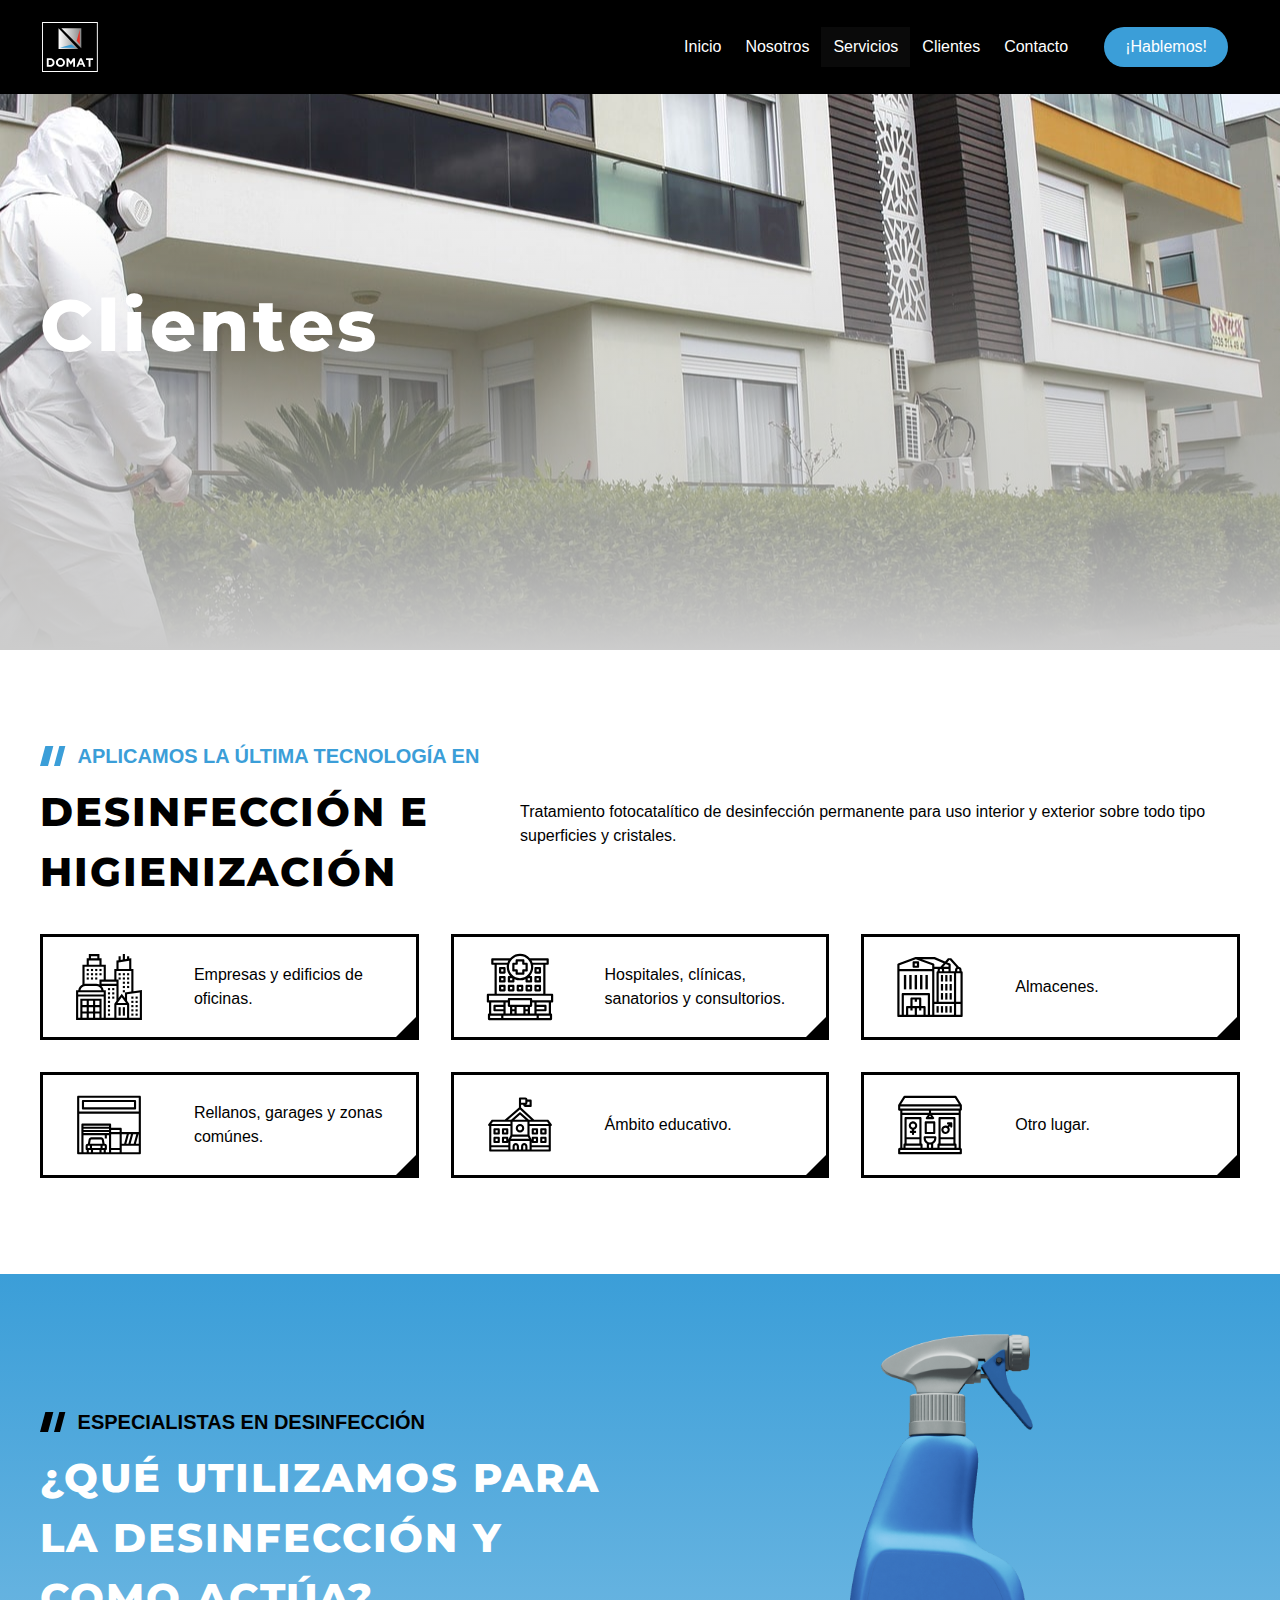
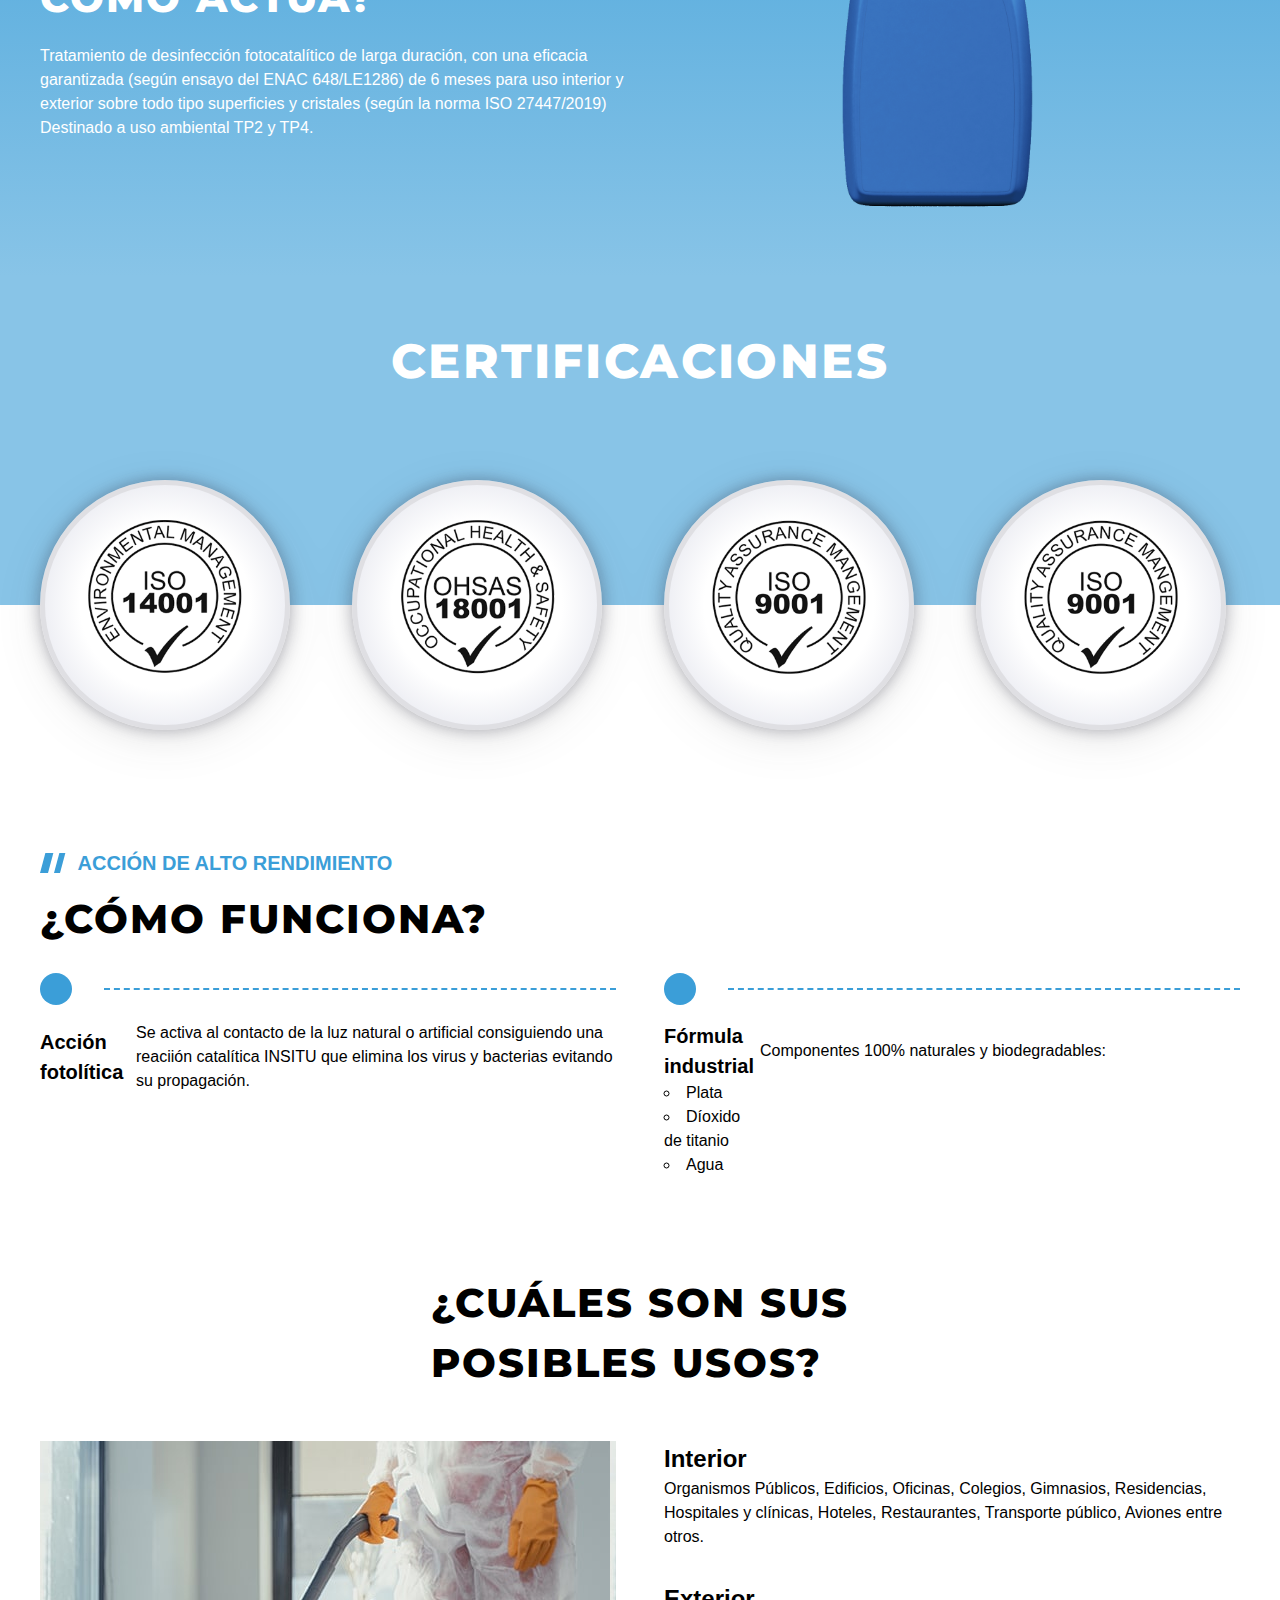
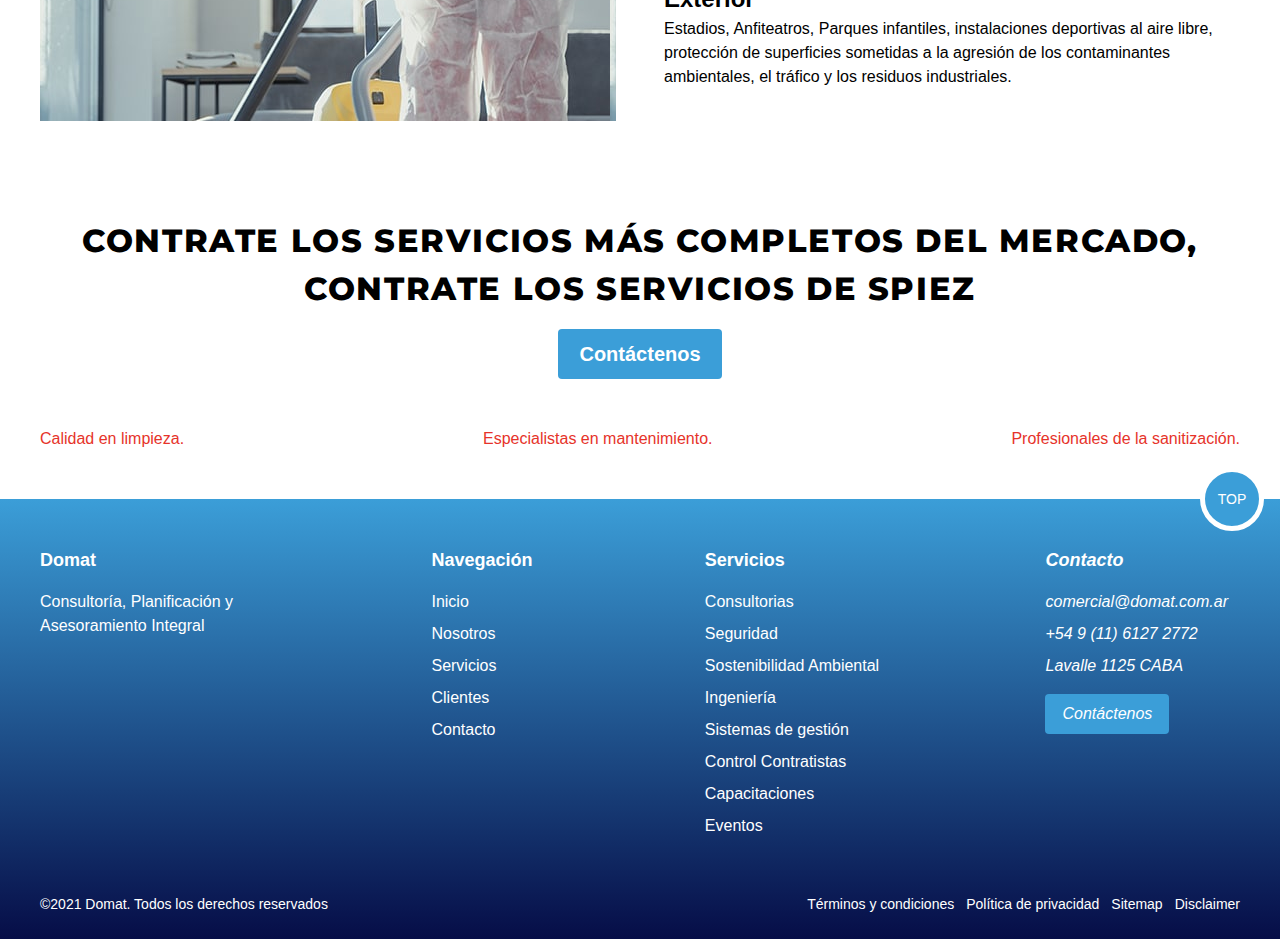
==== commit ba5ee634: "Add files via upload" ====
--- a/clientes.html
+++ b/clientes.html
@@ -36,53 +36,53 @@
 
             <div id="navbar" class="navbar-menu is-justify-content-flex-end">
                 <div class="navbar-item">
-                    <a href="/index.html" class="navbar-item">
+                    <a href="index.html" class="navbar-item">
                         Inicio
                     </a>
 
-                    <a href="/nosotros.html" class="navbar-item">
+                    <a href="nosotros.html" class="navbar-item">
                         Nosotros
                     </a>
 
                     <div class="navbar-item has-dropdown is-hoverable">
-                        <a href="/servicios.html" class="navbar-link is-arrowless has-background-black">
+                        <a href="servicios.html" class="navbar-link is-arrowless has-background-black">
                             Servicios
                         </a>
 
                         <div class="navbar-dropdown has-background-black">
-                            <a href="/servicios.html#anchor-consultorias" class="navbar-item">
+                            <a href="servicios.html#anchor-consultorias" class="navbar-item">
                                 Consultorias
                             </a>
-                            <a href="/servicios.html#seguridad" class="navbar-item">
+                            <a href="servicios.html#seguridad" class="navbar-item">
                                 Seguridad
                             </a>
-                            <a href="/servicios.html#sostenibilidad" class="navbar-item">
+                            <a href="servicios.html#sostenibilidad" class="navbar-item">
                                 Sostenibilidad Ambiental
                             </a>
-                            <a href="/servicios.html#ingenieria" class="navbar-item">
+                            <a href="servicios.html#ingenieria" class="navbar-item">
                                 Ingeniería
                             </a>
-                            <a href="/servicios.html#anchor-gestion" class="navbar-item">
+                            <a href="servicios.html#anchor-gestion" class="navbar-item">
                                 Sistemas de gestión
                             </a>
-                            <a href="/servicios.html#anchor-control" class="navbar-item">
+                            <a href="servicios.html#anchor-control" class="navbar-item">
                                 Control Contratistas
                             </a>
-                            <a href="/servicios.html#anchor-capacitaciones" class="navbar-item">
+                            <a href="servicios.html#anchor-capacitaciones" class="navbar-item">
                                 Capacitaciones
                             </a>
-                            <a href="/servicios.html#anchor-eventos" class="navbar-item">
+                            <a href="servicios.html#anchor-eventos" class="navbar-item">
                                 Eventos
                             </a>
 
                         </div>
                     </div>
 
-                    <a href="/clientes.html" class="navbar-item">
+                    <a href="clientes.html" class="navbar-item">
                         Clientes
                     </a>
 
-                    <a href="/servicios.html" class="navbar-item">
+                    <a href="servicios.html" class="navbar-item">
                         Contacto
                     </a>
 
@@ -91,7 +91,7 @@
                 <div class="center">
                     <div class="navbar-item">
                         <div class="buttons">
-                            <a href="/contacto.html" class="button is-primary has-text-weight-medium is-rounded">
+                            <a href="contacto.html" class="button is-primary has-text-weight-medium is-rounded">
                                 ¡Hablemos!
                             </a>
 
@@ -557,51 +557,51 @@
             <div class="menu is-flex-direction-column">
                 <p class="footer-title">Navegación</p>
 
-                <a href="/index.html" class="navbar-item">
+                <a href="index.html" class="navbar-item">
                     Inicio
                 </a>
 
-                <a href="/nosotros.html" class="navbar-item">
+                <a href="nosotros.html" class="navbar-item">
                     Nosotros
                 </a>
 
-                <a href="/servicios.html" class="navbar-item">
+                <a href="servicios.html" class="navbar-item">
                     Servicios
                 </a>
 
-                <a href="/servicios.html" class="navbar-item">
+                <a href="servicios.html" class="navbar-item">
                     Clientes
                 </a>
 
-                <a href="/contacto.html" class="navbar-item">
+                <a href="contacto.html" class="navbar-item">
                     Contacto
                 </a>
 
             </div>
             <div class="menu menu-serv is-flex-direction-column">
                 <p class="footer-title">Servicios</p>
-                <a href="/servicios.html#anchor-consultorias" class="navbar-item">
+                <a href="servicios.html#anchor-consultorias" class="navbar-item">
                     Consultorias
                 </a>
-                <a href="/servicios.html#seguridad" class="navbar-item">
+                <a href="servicios.html#seguridad" class="navbar-item">
                     Seguridad
                 </a>
-                <a href="/servicios.html#sostenibilidad" class="navbar-item">
+                <a href="servicios.html#sostenibilidad" class="navbar-item">
                     Sostenibilidad Ambiental
                 </a>
-                <a href="/servicios.html#ingenieria" class="navbar-item">
+                <a href="servicios.html#ingenieria" class="navbar-item">
                     Ingeniería
                 </a>
-                <a href="/servicios.html#anchor-gestion" class="navbar-item">
+                <a href="servicios.html#anchor-gestion" class="navbar-item">
                     Sistemas de gestión
                 </a>
-                <a href="/servicios.html#anchor-control" class="navbar-item">
+                <a href="servicios.html#anchor-control" class="navbar-item">
                     Control Contratistas
                 </a>
-                <a href="/servicios.html#anchor-capacitaciones" class="navbar-item">
+                <a href="servicios.html#anchor-capacitaciones" class="navbar-item">
                     Capacitaciones
                 </a>
-                <a href="/servicios.html#anchor-eventos" class="navbar-item">
+                <a href="servicios.html#anchor-eventos" class="navbar-item">
                     Eventos
                 </a>
 
@@ -616,7 +616,7 @@
                         (11)
                         6127 2772</a>
                     <a class="navbar-item" href="">Lavalle 1125 CABA</a>
-                    <a id="boton-contacto" href="/contacto.html"
+                    <a id="boton-contacto" href="contacto.html"
                         class="button single-spaced is-primary has-text-white mt-2">Contáctenos</a>
                 </address>
             </div>
